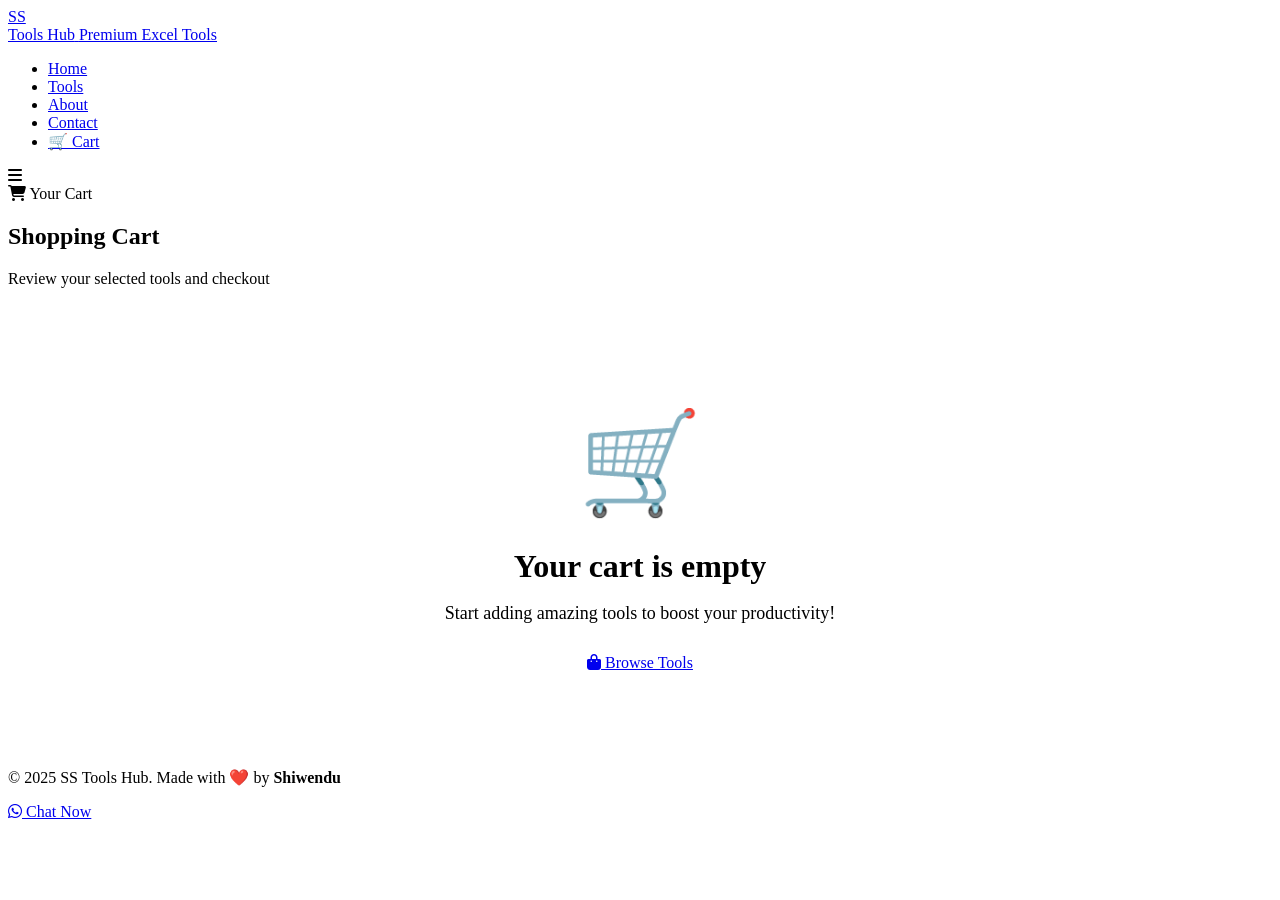
==== cart.html @ 387c3dcb "Add files via upload" ====
<!DOCTYPE html>
<html lang="en">
<head>
    <meta charset="UTF-8">
    <meta name="viewport" content="width=device-width, initial-scale=1.0">
    <title>Shopping Cart - SS Tools Hub</title>
    <link rel="stylesheet" href="style.css">
    <link href="https://fonts.googleapis.com/css2?family=Plus+Jakarta+Sans:wght@400;500;600;700;800&display=swap" rel="stylesheet">
    <link rel="stylesheet" href="https://cdnjs.cloudflare.com/ajax/libs/font-awesome/6.4.0/css/all.min.css">
</head>
<body>

<div class="bg-animation">
    <div class="bg-shape shape-1"></div>
    <div class="bg-shape shape-2"></div>
</div>

<!-- NAVIGATION -->
<nav class="navbar">
    <div class="container nav-container">
        <a href="index.html" class="logo">
            <div class="logo-box"><span>SS</span></div>
            <div class="logo-text">
                <span class="brand">Tools Hub</span>
                <span class="tagline">Premium Excel Tools</span>
            </div>
        </a>
        <ul class="nav-menu" id="navMenu">
            <li><a href="index.html">Home</a></li>
            <li><a href="tools.html">Tools</a></li>
            <li><a href="about.html">About</a></li>
            <li><a href="contact.html">Contact</a></li>
            <li><a href="cart.html" class="active">
                🛒 Cart <span class="nav-cart-badge" id="navCartCount">0</span>
            </a></li>
        </ul>
        <div class="menu-toggle" onclick="toggleMenu()">
            <i class="fas fa-bars"></i>
        </div>
    </div>
</nav>

<!-- PAGE HEADER -->
<section class="page-header">
    <div class="container">
        <div class="page-header-content">
            <div class="hero-badge" style="margin-bottom: 20px;">
                <i class="fas fa-shopping-cart"></i> Your Cart
            </div>
            <h1>Shopping <span class="gradient-text">Cart</span></h1>
            <p>Review your selected tools and checkout</p>
        </div>
    </div>
</section>

<!-- CART CONTENT -->
<section class="section" style="padding-top: 20px;">
    <div class="container">
        
        <!-- EMPTY CART -->
        <div id="emptyCart" class="empty-cart" style="display: none;">
            <div class="empty-cart-icon">🛒</div>
            <h2>Your cart is empty</h2>
            <p>Start adding amazing tools to boost your productivity!</p>
            <a href="tools.html" class="btn btn-primary btn-large">
                <i class="fas fa-shopping-bag"></i> Browse Tools
            </a>
        </div>

        <!-- CART WITH ITEMS -->
        <div id="cartWithItems" class="cart-layout">
            
            <!-- Cart Items -->
            <div class="cart-items-section">
                <div class="cart-section-header">
                    <h2>Cart Items (<span id="itemCount">0</span>)</h2>
                    <button class="btn-clear-cart" onclick="clearCart()">
                        <i class="fas fa-trash"></i> Clear Cart
                    </button>
                </div>
                
                <div id="cartItemsList">
                    <!-- Items will be loaded here -->
                </div>
                
                <a href="tools.html" class="btn-continue-shopping">
                    <i class="fas fa-arrow-left"></i> Continue Shopping
                </a>
            </div>

            <!-- Order Summary -->
            <div class="cart-summary">
                <div class="summary-card">
                    <h3>Order Summary</h3>
                    
                    <div class="summary-row">
                        <span>Subtotal (<span id="summaryCount">0</span> items)</span>
                        <span id="summarySubtotal">₹0</span>
                    </div>
                    
                    <div class="summary-row discount-row">
                        <span>You Save</span>
                        <span id="summaryDiscount" class="discount-amount">-₹0</span>
                    </div>
                    
                    <!-- Coupon Code -->
                    <div class="coupon-section">
                        <input type="text" id="couponCode" placeholder="Enter coupon code">
                        <button onclick="applyCoupon()">Apply</button>
                    </div>
                    <div id="couponMessage"></div>
                    
                    <div class="summary-row">
                        <span>Coupon Discount</span>
                        <span id="couponDiscount">₹0</span>
                    </div>
                    
                    <div class="summary-row total-row">
                        <span>Total Amount</span>
                        <span id="summaryTotal">₹0</span>
                    </div>
                    
                    <button class="btn-checkout" onclick="proceedToCheckout()">
                        <i class="fab fa-whatsapp"></i> Checkout via WhatsApp
                    </button>
                    
                    <div class="payment-methods">
                        <p style="text-align: center; color: #64748b; font-size: 13px; margin-bottom: 12px;">
                            <i class="fas fa-shield-check" style="color: #10b981;"></i> Secure Payment
                        </p>
                        <div class="payment-icons">
                            <span>💳 UPI</span>
                            <span>🏦 Bank</span>
                            <span>💰 PayTM</span>
                            <span>📱 PhonePe</span>
                        </div>
                    </div>
                </div>

                <!-- Trust Badges -->
                <div class="trust-badges">
                    <div class="trust-badge">
                        <i class="fas fa-shield-alt"></i>
                        <span>7-Day Refund</span>
                    </div>
                    <div class="trust-badge">
                        <i class="fas fa-bolt"></i>
                        <span>Instant Delivery</span>
                    </div>
                    <div class="trust-badge">
                        <i class="fas fa-headset"></i>
                        <span>24/7 Support</span>
                    </div>
                </div>
            </div>
        </div>
    </div>
</section>

<footer class="footer">
    <div class="container">
        <div class="footer-bottom">
            <p>© 2025 SS Tools Hub. Made with ❤️ by <strong>Shiwendu</strong></p>
        </div>
    </div>
</footer>

<a href="https://wa.me/919038338852" class="whatsapp-float">
    <i class="fab fa-whatsapp"></i>
    <span class="float-text">Chat Now</span>
</a>

<script src="tools-data.js"></script>
<script src="main.js"></script>
<script>
// Initialize cart page
window.addEventListener('DOMContentLoaded', () => {
    renderCart();
});

function renderCart() {
    const cart = getCart();
    
    if (cart.length === 0) {
        document.getElementById('emptyCart').style.display = 'block';
        document.getElementById('cartWithItems').style.display = 'none';
        return;
    }
    
    document.getElementById('emptyCart').style.display = 'none';
    document.getElementById('cartWithItems').style.display = 'grid';
    
    const itemsList = document.getElementById('cartItemsList');
    let html = '';
    
    cart.forEach(item => {
        const tool = toolsDatabase.find(t => t.id === item.id);
        if (!tool) return;
        
        html += `
            <div class="cart-item">
                <div class="cart-item-image" style="background: ${tool.iconColor};">
                    ${tool.image ? 
                        `<img src="${tool.image}" alt="${tool.name}" onerror="this.style.display='none'">` :
                        `<i class="fas ${tool.icon}"></i>`
                    }
                </div>
                <div class="cart-item-details">
                    <div class="cart-item-category">${tool.categoryName}</div>
                    <h3>${tool.name}</h3>
                    <p>${tool.description}</p>
                    <div class="cart-item-features">
                        ${tool.features.slice(0, 3).map(f => 
                            `<span><i class="fas fa-check"></i> ${f}</span>`
                        ).join('')}
                    </div>
                </div>
                <div class="cart-item-pricing">
                    <div class="cart-item-old-price">₹${tool.oldPrice.toLocaleString('en-IN')}</div>
                    <div class="cart-item-price">₹${tool.newPrice.toLocaleString('en-IN')}</div>
                    <button class="btn-remove" onclick="removeFromCart(${tool.id})">
                        <i class="fas fa-trash"></i> Remove
                    </button>
                </div>
            </div>
        `;
    });
    
    itemsList.innerHTML = html;
    updateSummary();
}

function updateSummary() {
    const cart = getCart();
    let subtotal = 0;
    let originalTotal = 0;
    
    cart.forEach(item => {
        const tool = toolsDatabase.find(t => t.id === item.id);
        if (tool) {
            subtotal += tool.newPrice;
            originalTotal += tool.oldPrice;
        }
    });
    
    const savings = originalTotal - subtotal;
    const couponDiscount = getCouponDiscount(subtotal);
    const total = subtotal - couponDiscount;
    
    document.getElementById('itemCount').textContent = cart.length;
    document.getElementById('summaryCount').textContent = cart.length;
    document.getElementById('summarySubtotal').textContent = '₹' + subtotal.toLocaleString('en-IN');
    document.getElementById('summaryDiscount').textContent = '-₹' + savings.toLocaleString('en-IN');
    document.getElementById('couponDiscount').textContent = '-₹' + couponDiscount.toLocaleString('en-IN');
    document.getElementById('summaryTotal').textContent = '₹' + total.toLocaleString('en-IN');
}

function clearCart() {
    if (confirm('Remove all items from cart?')) {
        localStorage.removeItem('sshub_cart');
        localStorage.removeItem('sshub_coupon');
        renderCart();
        updateCartBadge();
    }
}

// Coupon Codes
const validCoupons = {
    'WELCOME20': { discount: 20, type: 'percent', message: '🎉 20% OFF Applied!' },
    'FLAT500': { discount: 500, type: 'flat', message: '💰 ₹500 OFF Applied!' },
    'FIRST10': { discount: 10, type: 'percent', message: '✨ 10% OFF for first-time buyers!' },
    'COMBO30': { discount: 30, type: 'percent', message: '🎁 30% OFF Combo Discount!' }
};

function applyCoupon() {
    const code = document.getElementById('couponCode').value.toUpperCase().trim();
    const messageDiv = document.getElementById('couponMessage');
    
    if (!code) {
        messageDiv.innerHTML = '<p class="coupon-error">Please enter a coupon code</p>';
        return;
    }
    
    if (validCoupons[code]) {
        localStorage.setItem('sshub_coupon', code);
        messageDiv.innerHTML = `<p class="coupon-success">${validCoupons[code].message}</p>`;
        updateSummary();
    } else {
        messageDiv.innerHTML = '<p class="coupon-error">❌ Invalid coupon code</p>';
        localStorage.removeItem('sshub_coupon');
    }
}

function getCouponDiscount(subtotal) {
    const couponCode = localStorage.getItem('sshub_coupon');
    if (!couponCode || !validCoupons[couponCode]) return 0;
    
    const coupon = validCoupons[couponCode];
    if (coupon.type === 'percent') {
        return Math.round(subtotal * coupon.discount / 100);
    } else {
        return Math.min(coupon.discount, subtotal);
    }
}

function proceedToCheckout() {
    const cart = getCart();
    if (cart.length === 0) {
        alert('Cart is empty!');
        return;
    }
    
    let subtotal = 0;
    let itemsList = '';
    
    cart.forEach((item, index) => {
        const tool = toolsDatabase.find(t => t.id === item.id);
        if (tool) {
            subtotal += tool.newPrice;
            itemsList += `\n${index + 1}. ${tool.name} - ₹${tool.newPrice}`;
        }
    });
    
    const couponDiscount = getCouponDiscount(subtotal);
    const total = subtotal - couponDiscount;
    const couponCode = localStorage.getItem('sshub_coupon');
    
    let message = `🛒 *NEW ORDER - SS Tools Hub*\n\n*Items:*${itemsList}\n\n`;
    message += `*Subtotal:* ₹${subtotal}\n`;
    if (couponDiscount > 0) {
        message += `*Coupon (${couponCode}):* -₹${couponDiscount}\n`;
    }
    message += `*Total:* ₹${total}\n\n`;
    message += `*Please send me payment details to complete the order.*\n\nThank you!`;
    
    const whatsappUrl = `https://wa.me/${contactInfo.phone}?text=${encodeURIComponent(message)}`;
    window.open(whatsappUrl, '_blank');
}

function toggleMenu() {
    document.getElementById('navMenu').classList.toggle('active');
}
</script>

</body>
</html>
---- style.css ----
/* ============================================
   CART BADGE IN NAVIGATION
   ============================================ */
.nav-cart-badge {
    display: inline-flex;
    align-items: center;
    justify-content: center;
    background: linear-gradient(135deg, #ef4444, #dc2626);
    color: white;
    border-radius: 100px;
    padding: 2px 8px;
    font-size: 11px;
    font-weight: 700;
    min-width: 20px;
    margin-left: 4px;
    box-shadow: 0 2px 8px rgba(239,68,68,0.4);
}

/* ============================================
   ADD TO CART BUTTON
   ============================================ */
.tool-actions {
    display: grid;
    grid-template-columns: 1fr 1fr;
    gap: 8px;
}

.btn-add-cart {
    background: white;
    border: 2px solid var(--primary);
    color: var(--primary);
    padding: 12px;
    border-radius: 10px;
    font-weight: 600;
    font-size: 14px;
    cursor: pointer;
    display: flex;
    align-items: center;
    justify-content: center;
    gap: 6px;
    transition: all 0.3s;
    font-family: inherit;
}

.btn-add-cart:hover {
    background: var(--gradient);
    color: white;
    border-color: transparent;
    transform: translateY(-2px);
}

.btn-add-cart.in-cart {
    background: #10b981;
    color: white;
    border-color: #10b981;
}

/* ============================================
   CART PAGE
   ============================================ */
.empty-cart {
    text-align: center;
    padding: 80px 20px;
}

.empty-cart-icon {
    font-size: 100px;
    margin-bottom: 20px;
}

.empty-cart h2 {
    font-size: 32px;
    color: var(--dark);
    margin-bottom: 12px;
}

.empty-cart p {
    color: var(--gray);
    font-size: 18px;
    margin-bottom: 30px;
}

.cart-layout {
    display: grid;
    grid-template-columns: 1.5fr 1fr;
    gap: 32px;
    align-items: start;
}

@media (max-width: 968px) {
    .cart-layout {
        grid-template-columns: 1fr;
    }
}

.cart-items-section {
    background: white;
    border-radius: 24px;
    padding: 32px;
    box-shadow: var(--shadow-md);
}

.cart-section-header {
    display: flex;
    justify-content: space-between;
    align-items: center;
    margin-bottom: 24px;
    padding-bottom: 20px;
    border-bottom: 2px solid #f1f5f9;
}

.cart-section-header h2 {
    font-size: 24px;
    color: var(--dark);
}

.btn-clear-cart {
    background: transparent;
    color: #ef4444;
    border: 2px solid #fee2e2;
    padding: 8px 16px;
    border-radius: 8px;
    cursor: pointer;
    font-weight: 600;
    font-size: 13px;
    display: flex;
    align-items: center;
    gap: 6px;
    transition: all 0.3s;
    font-family: inherit;
}

.btn-clear-cart:hover {
    background: #fee2e2;
    border-color: #ef4444;
}

.cart-item {
    display: grid;
    grid-template-columns: 120px 1fr auto;
    gap: 20px;
    padding: 20px;
    border-radius: 16px;
    margin-bottom: 16px;
    background: #f8fafc;
    transition: all 0.3s;
}

.cart-item:hover {
    background: white;
    box-shadow: var(--shadow-sm);
}

.cart-item-image {
    width: 120px;
    height: 120px;
    border-radius: 12px;
    display: flex;
    align-items: center;
    justify-content: center;
    color: white;
    font-size: 50px;
    overflow: hidden;
}

.cart-item-image img {
    width: 100%;
    height: 100%;
    object-fit: cover;
}

.cart-item-details h3 {
    font-size: 18px;
    color: var(--dark);
    margin-bottom: 6px;
}

.cart-item-category {
    background: rgba(102,126,234,0.1);
    color: var(--primary);
    padding: 4px 10px;
    border-radius: 6px;
    font-size: 11px;
    font-weight: 700;
    display: inline-block;
    margin-bottom: 8px;
}

.cart-item-details p {
    color: var(--gray);
    font-size: 14px;
    margin-bottom: 12px;
}

.cart-item-features {
    display: flex;
    flex-wrap: wrap;
    gap: 6px;
}

.cart-item-features span {
    background: white;
    padding: 4px 10px;
    border-radius: 6px;
    font-size: 11px;
    color: var(--dark);
}

.cart-item-features i {
    color: #10b981;
}

.cart-item-pricing {
    text-align: right;
}

.cart-item-old-price {
    text-decoration: line-through;
    color: var(--gray);
    font-size: 14px;
}

.cart-item-price {
    font-size: 24px;
    font-weight: 800;
    color: var(--primary);
    margin: 4px 0 12px;
}

.btn-remove {
    background: white;
    border: 2px solid #fee2e2;
    color: #ef4444;
    padding: 8px 14px;
    border-radius: 8px;
    cursor: pointer;
    font-weight: 600;
    font-size: 12px;
    display: flex;
    align-items: center;
    gap: 6px;
    transition: all 0.3s;
    font-family: inherit;
}

.btn-remove:hover {
    background: #fee2e2;
}

.btn-continue-shopping {
    display: inline-flex;
    align-items: center;
    gap: 8px;
    color: var(--primary);
    text-decoration: none;
    font-weight: 600;
    margin-top: 20px;
    transition: all 0.3s;
}

.btn-continue-shopping:hover {
    transform: translateX(-4px);
}

/* CART SUMMARY */
.cart-summary {
    position: sticky;
    top: 100px;
}

.summary-card {
    background: white;
    border-radius: 24px;
    padding: 32px;
    box-shadow: var(--shadow-md);
}

.summary-card h3 {
    font-size: 22px;
    margin-bottom: 24px;
    color: var(--dark);
}

.summary-row {
    display: flex;
    justify-content: space-between;
    padding: 12px 0;
    color: var(--gray);
    font-size: 15px;
}

.summary-row span:last-child {
    color: var(--dark);
    font-weight: 600;
}

.discount-amount {
    color: #10b981 !important;
}

.total-row {
    border-top: 2px solid #e2e8f0;
    margin-top: 12px;
    padding-top: 20px;
    font-size: 20px;
    font-weight: 800;
}

.total-row span:last-child {
    color: var(--primary) !important;
    font-size: 28px;
}

/* COUPON */
.coupon-section {
    display: flex;
    gap: 8px;
    margin: 20px 0 8px;
}

.coupon-section input {
    flex: 1;
    padding: 12px;
    border: 2px solid #e2e8f0;
    border-radius: 10px;
    font-size: 14px;
    font-family: inherit;
}

.coupon-section button {
    padding: 12px 20px;
    background: var(--gradient);
    color: white;
    border: none;
    border-radius: 10px;
    font-weight: 700;
    cursor: pointer;
    transition: all 0.3s;
    font-family: inherit;
}

.coupon-section button:hover {
    transform: translateY(-2px);
    box-shadow: var(--shadow-md);
}

.coupon-success {
    color: #10b981;
    font-size: 13px;
    font-weight: 600;
    text-align: center;
    margin-top: 8px;
}

.coupon-error {
    color: #ef4444;
    font-size: 13px;
    font-weight: 600;
    text-align: center;
    margin-top: 8px;
}

.btn-checkout {
    width: 100%;
    background: #25D366;
    color: white;
    padding: 18px;
    border: none;
    border-radius: 12px;
    font-weight: 700;
    font-size: 16px;
    cursor: pointer;
    display: flex;
    align-items: center;
    justify-content: center;
    gap: 10px;
    margin-top: 24px;
    transition: all 0.3s;
    font-family: inherit;
    box-shadow: 0 8px 24px rgba(37,211,102,0.4);
}

.btn-checkout:hover {
    background: #20b358;
    transform: translateY(-3px);
    box-shadow: 0 12px 32px rgba(37,211,102,0.6);
}

.payment-methods {
    margin-top: 24px;
    padding-top: 20px;
    border-top: 1px solid #e2e8f0;
}

.payment-icons {
    display: flex;
    gap: 12px;
    justify-content: center;
    flex-wrap: wrap;
}

.payment-icons span {
    background: #f1f5f9;
    padding: 6px 12px;
    border-radius: 8px;
    font-size: 12px;
    font-weight: 600;
    color: var(--dark);
}

.trust-badges {
    display: grid;
    grid-template-columns: repeat(3, 1fr);
    gap: 12px;
    margin-top: 20px;
}

.trust-badge {
    background: white;
    padding: 16px;
    border-radius: 12px;
    text-align: center;
    box-shadow: var(--shadow-sm);
}

.trust-badge i {
    display: block;
    font-size: 24px;
    color: var(--primary);
    margin-bottom: 6px;
}

.trust-badge span {
    font-size: 11px;
    font-weight: 600;
    color: var(--gray);
}

/* ============================================
   REVIEWS SECTION
   ============================================ */
.reviews-section {
    background: white;
    padding: 40px;
    border-radius: 24px;
    margin-top: 40px;
    box-shadow: var(--shadow-md);
}

.reviews-section > h2 {
    font-size: 28px;
    margin-bottom: 30px;
    color: var(--dark);
}

.reviews-empty {
    text-align: center;
    padding: 40px 20px;
}

.reviews-empty i {
    font-size: 60px;
    color: #cbd5e1;
    margin-bottom: 20px;
}

.reviews-empty h3 {
    font-size: 24px;
    color: var(--dark);
    margin-bottom: 8px;
}

.reviews-empty p {
    color: var(--gray);
    margin-bottom: 24px;
}

.reviews-summary {
    display: grid;
    grid-template-columns: 200px 1fr;
    gap: 40px;
    padding: 30px;
    background: linear-gradient(135deg, #f8fafc, white);
    border-radius: 20px;
    margin-bottom: 24px;
}

.rating-overview {
    text-align: center;
}

.big-rating {
    font-size: 64px;
    font-weight: 800;
    background: var(--gradient);
    -webkit-background-clip: text;
    -webkit-text-fill-color: transparent;
    line-height: 1;
}

.rating-stars {
    margin: 8px 0;
}

.rating-count {
    color: var(--gray);
    font-size: 14px;
}

.stars {
    color: #fbbf24;
}

.stars-large i {
    font-size: 20px;
}

.rating-breakdown {
    display: flex;
    flex-direction: column;
    gap: 8px;
    justify-content: center;
}

.rating-row {
    display: grid;
    grid-template-columns: 40px 1fr 30px;
    gap: 12px;
    align-items: center;
}

.rating-row span {
    color: var(--gray);
    font-size: 14px;
    font-weight: 600;
}

.rating-bar {
    height: 8px;
    background: #e2e8f0;
    border-radius: 4px;
    overflow: hidden;
}

.rating-fill {
    height: 100%;
    background: linear-gradient(90deg, #fbbf24, #f59e0b);
    transition: width 0.6s ease;
}

.btn-write-review {
    background: var(--gradient);
    color: white;
    padding: 14px 28px;
    border: none;
    border-radius: 12px;
    font-weight: 700;
    cursor: pointer;
    display: inline-flex;
    align-items: center;
    gap: 8px;
    margin-bottom: 24px;
    transition: all 0.3s;
    font-family: inherit;
    font-size: 14px;
}

.btn-write-review:hover {
    transform: translateY(-2px);
    box-shadow: var(--shadow-md);
}

.reviews-list {
    display: flex;
    flex-direction: column;
    gap: 16px;
}

.review-card {
    background: #f8fafc;
    padding: 24px;
    border-radius: 16px;
    transition: all 0.3s;
}

.review-card:hover {
    background: white;
    box-shadow: var(--shadow-sm);
}

.review-header {
    display: flex;
    justify-content: space-between;
    align-items: start;
    margin-bottom: 12px;
}

.reviewer-info {
    display: flex;
    gap: 12px;
}

.reviewer-avatar {
    width: 44px;
    height: 44px;
    border-radius: 50%;
    background: var(--gradient);
    color: white;
    display: flex;
    align-items: center;
    justify-content: center;
    font-weight: 700;
    font-size: 18px;
}

.reviewer-info h4 {
    font-size: 15px;
    color: var(--dark);
    margin-bottom: 2px;
}

.reviewer-info p {
    color: var(--gray);
    font-size: 13px;
}

.review-title {
    font-size: 16px;
    color: var(--dark);
    margin-bottom: 8px;
    font-weight: 700;
}

.review-comment {
    color: var(--gray);
    line-height: 1.6;
    font-size: 14px;
}

/* REVIEW FORM MODAL */
.review-form-modal {
    position: fixed;
    top: 0;
    left: 0;
    width: 100%;
    height: 100%;
    z-index: 10000;
    display: flex;
    align-items: center;
    justify-content: center;
}

.review-form-overlay {
    position: absolute;
    top: 0;
    left: 0;
    width: 100%;
    height: 100%;
    background: rgba(0,0,0,0.8);
    backdrop-filter: blur(5px);
}

.review-form-content {
    position: relative;
    background: white;
    border-radius: 24px;
    padding: 40px;
    max-width: 600px;
    width: 90%;
    max-height: 90vh;
    overflow-y: auto;
    box-shadow: 0 30px 80px rgba(0,0,0,0.5);
}

.review-form-content h2 {
    font-size: 28px;
    margin-bottom: 8px;
    color: var(--dark);
}

.review-form-content > p {
    color: var(--gray);
    margin-bottom: 24px;
}

.star-rating-input {
    display: flex;
    gap: 8px;
    font-size: 32px;
    cursor: pointer;
}

.star-rating-input i {
    color: #cbd5e1;
    transition: all 0.2s;
    cursor: pointer;
}

.star-rating-input i:hover {
    transform: scale(1.2);
}

/* ============================================
   NOTIFICATIONS
   ============================================ */
.notification {
    position: fixed;
    top: 20px;
    right: 20px;
    background: white;
    padding: 16px 24px;
    border-radius: 12px;
    box-shadow: 0 10px 40px rgba(0,0,0,0.15);
    display: flex;
    align-items: center;
    gap: 12px;
    z-index: 10001;
    transform: translateX(400px);
    transition: transform 0.3s ease;
    border-left: 4px solid var(--primary);
}

.notification.show {
    transform: translateX(0);
}

.notification-success {
    border-left-color: #10b981;
}

.notification-success i {
    color: #10b981;
    font-size: 20px;
}

.notification-info {
    border-left-color: var(--primary);
}

.notification-info i {
    color: var(--primary);
    font-size: 20px;
}

.notification-error {
    border-left-color: #ef4444;
}

.notification-error i {
    color: #ef4444;
    font-size: 20px;
}

/* ============================================
   PREMIUM TOOL CARD ENHANCEMENTS
   ============================================ */
.tool-rating-display {
    display: flex;
    align-items: center;
    gap: 8px;
    margin-top: 8px;
}

.tool-rating-display .stars i {
    font-size: 14px;
}

.tool-rating-display .rating-text {
    color: var(--gray);
    font-size: 13px;
    font-weight: 600;
}

/* RESPONSIVE */
@media (max-width: 768px) {
    .cart-item {
        grid-template-columns: 80px 1fr;
        gap: 12px;
    }
    
    .cart-item-image {
        width: 80px;
        height: 80px;
        font-size: 32px;
    }
    
    .cart-item-pricing {
        grid-column: 1 / -1;
        display: flex;
        justify-content: space-between;
        align-items: center;
        text-align: left;
    }
    
    .reviews-summary {
        grid-template-columns: 1fr;
        text-align: center;
    }
    
    .review-form-content {
        padding: 24px;
    }
    
    .trust-badges {
        grid-template-columns: 1fr;
    }
}
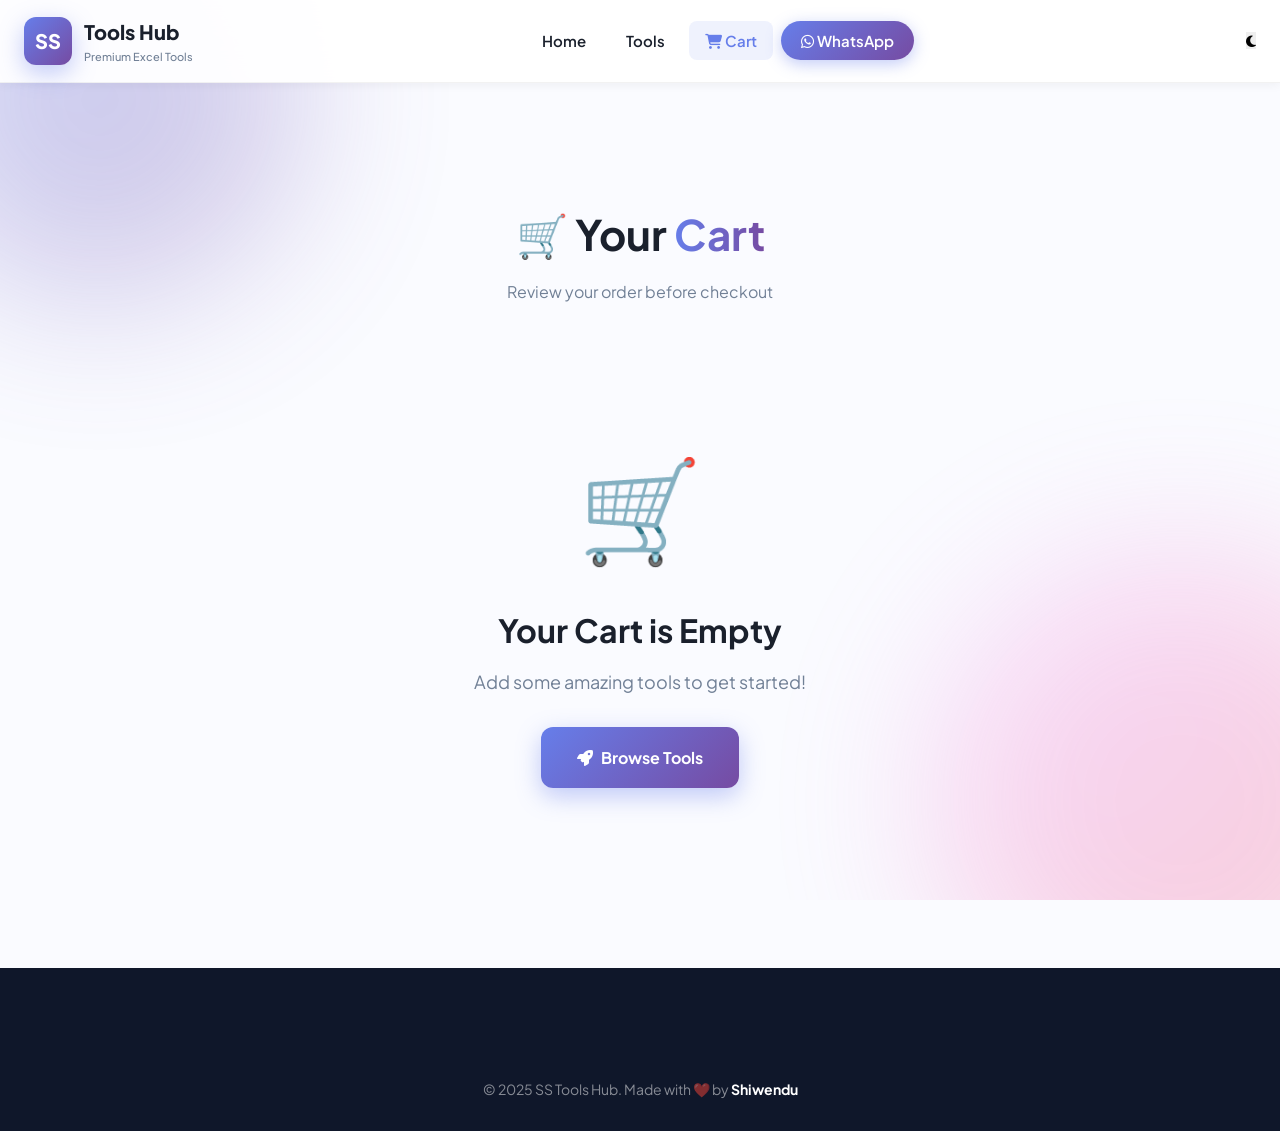
==== commit 4d1bb57d: "Update cart.html" ====
--- a/cart.html
+++ b/cart.html
@@ -15,7 +15,6 @@
     <div class="bg-shape shape-2"></div>
 </div>
 
-<!-- NAVIGATION -->
 <nav class="navbar">
     <div class="container nav-container">
         <a href="index.html" class="logo">
@@ -28,319 +27,190 @@
         <ul class="nav-menu" id="navMenu">
             <li><a href="index.html">Home</a></li>
             <li><a href="tools.html">Tools</a></li>
-            <li><a href="about.html">About</a></li>
-            <li><a href="contact.html">Contact</a></li>
-            <li><a href="cart.html" class="active">
-                🛒 Cart <span class="nav-cart-badge" id="navCartCount">0</span>
+            <li><a href="cart.html" class="active nav-cart-link">
+                <i class="fas fa-shopping-cart"></i> Cart 
+                <span class="nav-cart-badge">0</span>
+            </a></li>
+            <li><a href="https://wa.me/919038338852" class="btn-nav">
+                <i class="fab fa-whatsapp"></i> WhatsApp
             </a></li>
         </ul>
-        <div class="menu-toggle" onclick="toggleMenu()">
-            <i class="fas fa-bars"></i>
-        </div>
+        <button class="dark-mode-toggle" onclick="toggleDarkMode()">
+            <i class="fas fa-moon"></i>
+        </button>
+        <div class="menu-toggle" onclick="toggleMenu()"><i class="fas fa-bars"></i></div>
     </div>
 </nav>
 
-<!-- PAGE HEADER -->
-<section class="page-header">
+<section class="section" style="padding-top: 120px;">
     <div class="container">
-        <div class="page-header-content">
-            <div class="hero-badge" style="margin-bottom: 20px;">
-                <i class="fas fa-shopping-cart"></i> Your Cart
-            </div>
-            <h1>Shopping <span class="gradient-text">Cart</span></h1>
-            <p>Review your selected tools and checkout</p>
-        </div>
+        <h1 style="text-align: center; font-size: 42px; margin-bottom: 12px;">
+            🛒 Your <span class="gradient-text">Cart</span>
+        </h1>
+        <p style="text-align: center; color: #718096; margin-bottom: 40px;">Review your order before checkout</p>
+        
+        <div id="cartContainer"></div>
     </div>
 </section>
 
-<!-- CART CONTENT -->
-<section class="section" style="padding-top: 20px;">
-    <div class="container">
-        
-        <!-- EMPTY CART -->
-        <div id="emptyCart" class="empty-cart" style="display: none;">
-            <div class="empty-cart-icon">🛒</div>
-            <h2>Your cart is empty</h2>
-            <p>Start adding amazing tools to boost your productivity!</p>
-            <a href="tools.html" class="btn btn-primary btn-large">
-                <i class="fas fa-shopping-bag"></i> Browse Tools
-            </a>
-        </div>
-
-        <!-- CART WITH ITEMS -->
-        <div id="cartWithItems" class="cart-layout">
-            
-            <!-- Cart Items -->
-            <div class="cart-items-section">
-                <div class="cart-section-header">
-                    <h2>Cart Items (<span id="itemCount">0</span>)</h2>
-                    <button class="btn-clear-cart" onclick="clearCart()">
-                        <i class="fas fa-trash"></i> Clear Cart
-                    </button>
-                </div>
-                
-                <div id="cartItemsList">
-                    <!-- Items will be loaded here -->
-                </div>
-                
-                <a href="tools.html" class="btn-continue-shopping">
-                    <i class="fas fa-arrow-left"></i> Continue Shopping
-                </a>
-            </div>
-
-            <!-- Order Summary -->
-            <div class="cart-summary">
-                <div class="summary-card">
-                    <h3>Order Summary</h3>
-                    
-                    <div class="summary-row">
-                        <span>Subtotal (<span id="summaryCount">0</span> items)</span>
-                        <span id="summarySubtotal">₹0</span>
-                    </div>
-                    
-                    <div class="summary-row discount-row">
-                        <span>You Save</span>
-                        <span id="summaryDiscount" class="discount-amount">-₹0</span>
-                    </div>
-                    
-                    <!-- Coupon Code -->
-                    <div class="coupon-section">
-                        <input type="text" id="couponCode" placeholder="Enter coupon code">
-                        <button onclick="applyCoupon()">Apply</button>
-                    </div>
-                    <div id="couponMessage"></div>
-                    
-                    <div class="summary-row">
-                        <span>Coupon Discount</span>
-                        <span id="couponDiscount">₹0</span>
-                    </div>
-                    
-                    <div class="summary-row total-row">
-                        <span>Total Amount</span>
-                        <span id="summaryTotal">₹0</span>
-                    </div>
-                    
-                    <button class="btn-checkout" onclick="proceedToCheckout()">
-                        <i class="fab fa-whatsapp"></i> Checkout via WhatsApp
-                    </button>
-                    
-                    <div class="payment-methods">
-                        <p style="text-align: center; color: #64748b; font-size: 13px; margin-bottom: 12px;">
-                            <i class="fas fa-shield-check" style="color: #10b981;"></i> Secure Payment
-                        </p>
-                        <div class="payment-icons">
-                            <span>💳 UPI</span>
-                            <span>🏦 Bank</span>
-                            <span>💰 PayTM</span>
-                            <span>📱 PhonePe</span>
-                        </div>
-                    </div>
-                </div>
-
-                <!-- Trust Badges -->
-                <div class="trust-badges">
-                    <div class="trust-badge">
-                        <i class="fas fa-shield-alt"></i>
-                        <span>7-Day Refund</span>
-                    </div>
-                    <div class="trust-badge">
-                        <i class="fas fa-bolt"></i>
-                        <span>Instant Delivery</span>
-                    </div>
-                    <div class="trust-badge">
-                        <i class="fas fa-headset"></i>
-                        <span>24/7 Support</span>
-                    </div>
-                </div>
-            </div>
-        </div>
-    </div>
-</section>
-
 <footer class="footer">
     <div class="container">
-        <div class="footer-bottom">
+        <div class="footer-bottom" style="border-top: none;">
             <p>© 2025 SS Tools Hub. Made with ❤️ by <strong>Shiwendu</strong></p>
         </div>
     </div>
 </footer>
 
-<a href="https://wa.me/919038338852" class="whatsapp-float">
-    <i class="fab fa-whatsapp"></i>
-    <span class="float-text">Chat Now</span>
-</a>
-
 <script src="tools-data.js"></script>
-<script src="main.js"></script>
 <script>
-// Initialize cart page
-window.addEventListener('DOMContentLoaded', () => {
-    renderCart();
-});
-
-function renderCart() {
-    const cart = getCart();
-    
-    if (cart.length === 0) {
-        document.getElementById('emptyCart').style.display = 'block';
-        document.getElementById('cartWithItems').style.display = 'none';
-        return;
-    }
-    
-    document.getElementById('emptyCart').style.display = 'none';
-    document.getElementById('cartWithItems').style.display = 'grid';
-    
-    const itemsList = document.getElementById('cartItemsList');
-    let html = '';
-    
-    cart.forEach(item => {
-        const tool = toolsDatabase.find(t => t.id === item.id);
-        if (!tool) return;
-        
-        html += `
-            <div class="cart-item">
-                <div class="cart-item-image" style="background: ${tool.iconColor};">
-                    ${tool.image ? 
-                        `<img src="${tool.image}" alt="${tool.name}" onerror="this.style.display='none'">` :
-                        `<i class="fas ${tool.icon}"></i>`
-                    }
-                </div>
-                <div class="cart-item-details">
-                    <div class="cart-item-category">${tool.categoryName}</div>
-                    <h3>${tool.name}</h3>
-                    <p>${tool.description}</p>
-                    <div class="cart-item-features">
-                        ${tool.features.slice(0, 3).map(f => 
-                            `<span><i class="fas fa-check"></i> ${f}</span>`
-                        ).join('')}
-                    </div>
-                </div>
-                <div class="cart-item-pricing">
-                    <div class="cart-item-old-price">₹${tool.oldPrice.toLocaleString('en-IN')}</div>
-                    <div class="cart-item-price">₹${tool.newPrice.toLocaleString('en-IN')}</div>
-                    <button class="btn-remove" onclick="removeFromCart(${tool.id})">
-                        <i class="fas fa-trash"></i> Remove
-                    </button>
-                </div>
-            </div>
-        `;
-    });
-    
-    itemsList.innerHTML = html;
-    updateSummary();
-}
-
-function updateSummary() {
-    const cart = getCart();
-    let subtotal = 0;
-    let originalTotal = 0;
-    
-    cart.forEach(item => {
-        const tool = toolsDatabase.find(t => t.id === item.id);
-        if (tool) {
-            subtotal += tool.newPrice;
-            originalTotal += tool.oldPrice;
-        }
-    });
-    
-    const savings = originalTotal - subtotal;
-    const couponDiscount = getCouponDiscount(subtotal);
-    const total = subtotal - couponDiscount;
-    
-    document.getElementById('itemCount').textContent = cart.length;
-    document.getElementById('summaryCount').textContent = cart.length;
-    document.getElementById('summarySubtotal').textContent = '₹' + subtotal.toLocaleString('en-IN');
-    document.getElementById('summaryDiscount').textContent = '-₹' + savings.toLocaleString('en-IN');
-    document.getElementById('couponDiscount').textContent = '-₹' + couponDiscount.toLocaleString('en-IN');
-    document.getElementById('summaryTotal').textContent = '₹' + total.toLocaleString('en-IN');
-}
-
-function clearCart() {
-    if (confirm('Remove all items from cart?')) {
-        localStorage.removeItem('sshub_cart');
-        localStorage.removeItem('sshub_coupon');
-        renderCart();
-        updateCartBadge();
-    }
-}
-
-// Coupon Codes
-const validCoupons = {
-    'WELCOME20': { discount: 20, type: 'percent', message: '🎉 20% OFF Applied!' },
-    'FLAT500': { discount: 500, type: 'flat', message: '💰 ₹500 OFF Applied!' },
-    'FIRST10': { discount: 10, type: 'percent', message: '✨ 10% OFF for first-time buyers!' },
-    'COMBO30': { discount: 30, type: 'percent', message: '🎁 30% OFF Combo Discount!' }
-};
-
-function applyCoupon() {
-    const code = document.getElementById('couponCode').value.toUpperCase().trim();
-    const messageDiv = document.getElementById('couponMessage');
-    
-    if (!code) {
-        messageDiv.innerHTML = '<p class="coupon-error">Please enter a coupon code</p>';
-        return;
-    }
-    
-    if (validCoupons[code]) {
-        localStorage.setItem('sshub_coupon', code);
-        messageDiv.innerHTML = `<p class="coupon-success">${validCoupons[code].message}</p>`;
-        updateSummary();
-    } else {
-        messageDiv.innerHTML = '<p class="coupon-error">❌ Invalid coupon code</p>';
-        localStorage.removeItem('sshub_coupon');
-    }
-}
-
-function getCouponDiscount(subtotal) {
-    const couponCode = localStorage.getItem('sshub_coupon');
-    if (!couponCode || !validCoupons[couponCode]) return 0;
-    
-    const coupon = validCoupons[couponCode];
-    if (coupon.type === 'percent') {
-        return Math.round(subtotal * coupon.discount / 100);
-    } else {
-        return Math.min(coupon.discount, subtotal);
-    }
-}
-
-function proceedToCheckout() {
-    const cart = getCart();
-    if (cart.length === 0) {
-        alert('Cart is empty!');
-        return;
-    }
-    
-    let subtotal = 0;
-    let itemsList = '';
-    
-    cart.forEach((item, index) => {
-        const tool = toolsDatabase.find(t => t.id === item.id);
-        if (tool) {
-            subtotal += tool.newPrice;
-            itemsList += `\n${index + 1}. ${tool.name} - ₹${tool.newPrice}`;
-        }
-    });
-    
-    const couponDiscount = getCouponDiscount(subtotal);
-    const total = subtotal - couponDiscount;
-    const couponCode = localStorage.getItem('sshub_coupon');
-    
-    let message = `🛒 *NEW ORDER - SS Tools Hub*\n\n*Items:*${itemsList}\n\n`;
-    message += `*Subtotal:* ₹${subtotal}\n`;
-    if (couponDiscount > 0) {
-        message += `*Coupon (${couponCode}):* -₹${couponDiscount}\n`;
-    }
-    message += `*Total:* ₹${total}\n\n`;
-    message += `*Please send me payment details to complete the order.*\n\nThank you!`;
-    
-    const whatsappUrl = `https://wa.me/${contactInfo.phone}?text=${encodeURIComponent(message)}`;
-    window.open(whatsappUrl, '_blank');
-}
-
 function toggleMenu() {
     document.getElementById('navMenu').classList.toggle('active');
 }
+
+function renderCart() {
+    const cart = getCart();
+    const container = document.getElementById('cartContainer');
+    
+    if (cart.length === 0) {
+        container.innerHTML = `
+            <div class="empty-cart">
+                <div class="empty-cart-icon">🛒</div>
+                <h2>Your Cart is Empty</h2>
+                <p>Add some amazing tools to get started!</p>
+                <a href="tools.html" class="btn btn-primary btn-large">
+                    <i class="fas fa-rocket"></i> Browse Tools
+                </a>
+            </div>
+        `;
+        return;
+    }
+    
+    const subtotal = cart.reduce((sum, item) => sum + item.price, 0);
+    const oldTotal = cart.reduce((sum, item) => sum + item.oldPrice, 0);
+    const savings = oldTotal - subtotal;
+    
+    let discount = 0;
+    if (appliedCoupon) {
+        if (appliedCoupon.type === 'percent') {
+            discount = Math.round(subtotal * appliedCoupon.discount / 100);
+        } else {
+            discount = appliedCoupon.discount;
+        }
+    }
+    
+    const total = subtotal - discount;
+    
+    const itemsHTML = cart.map(item => `
+        <div class="cart-item">
+            <div class="cart-item-image" style="background: ${item.gradient};">
+                <i class="${item.icon}"></i>
+            </div>
+            <div class="cart-item-details">
+                <h3>${item.name}</h3>
+                <div class="cart-item-category">${item.category}</div>
+                <div class="cart-item-pricing-row">
+                    <span class="price-old">₹${item.oldPrice.toLocaleString('en-IN')}</span>
+                    <span class="price-new">₹${item.price.toLocaleString('en-IN')}</span>
+                </div>
+            </div>
+            <button onclick="removeFromCart(${item.id})" class="btn-remove">
+                <i class="fas fa-trash"></i> Remove
+            </button>
+        </div>
+    `).join('');
+    
+    container.innerHTML = `
+        <div class="cart-layout">
+            <div class="cart-items-section">
+                <div class="cart-section-header">
+                    <h2>Cart Items (${cart.length})</h2>
+                    <button onclick="clearCart()" class="btn-clear-cart">
+                        <i class="fas fa-trash"></i> Clear All
+                    </button>
+                </div>
+                ${itemsHTML}
+                <a href="tools.html" class="btn-continue-shopping">
+                    <i class="fas fa-arrow-left"></i> Continue Shopping
+                </a>
+            </div>
+            
+            <div class="cart-summary">
+                <div class="summary-card">
+                    <h3>Order Summary</h3>
+                    <div class="summary-row">
+                        <span>Original Price:</span>
+                        <span>₹${oldTotal.toLocaleString('en-IN')}</span>
+                    </div>
+                    <div class="summary-row">
+                        <span>Discount:</span>
+                        <span class="discount-amount">-₹${savings.toLocaleString('en-IN')}</span>
+                    </div>
+                    <div class="summary-row">
+                        <span>Subtotal:</span>
+                        <span>₹${subtotal.toLocaleString('en-IN')}</span>
+                    </div>
+                    
+                    <div class="coupon-section">
+                        <input type="text" id="couponInput" placeholder="Enter coupon code">
+                        <button onclick="applyCoupon()">Apply</button>
+                    </div>
+                    <div id="couponMessage"></div>
+                    
+                    ${appliedCoupon ? `
+                        <div class="summary-row">
+                            <span>Coupon (${appliedCoupon.code}):</span>
+                            <span class="discount-amount">-₹${discount.toLocaleString('en-IN')}</span>
+                        </div>
+                    ` : ''}
+                    
+                    <div class="summary-row total-row">
+                        <span>Total:</span>
+                        <span>₹${total.toLocaleString('en-IN')}</span>
+                    </div>
+                    
+                    <button onclick="checkoutWhatsApp()" class="btn-checkout">
+                        <i class="fab fa-whatsapp"></i> Checkout via WhatsApp
+                    </button>
+                    
+                    <div class="trust-badges">
+                        <div class="trust-badge">
+                            <i class="fas fa-shield-alt"></i>
+                            <span>Secure</span>
+                        </div>
+                        <div class="trust-badge">
+                            <i class="fas fa-undo"></i>
+                            <span>30-Day Refund</span>
+                        </div>
+                        <div class="trust-badge">
+                            <i class="fas fa-bolt"></i>
+                            <span>Instant</span>
+                        </div>
+                    </div>
+                </div>
+                
+                <div style="background: white; padding: 20px; border-radius: 16px; margin-top: 20px; box-shadow: 0 8px 24px rgba(0,0,0,0.08);">
+                    <h4 style="margin-bottom: 12px;">🎁 Available Coupons:</h4>
+                    <div style="font-size: 13px; color: #718096; line-height: 1.8;">
+                        <strong>FLASH50</strong> - 50% Flash Sale<br>
+                        <strong>WELCOME10</strong> - 10% off first order<br>
+                        <strong>BULK20</strong> - 20% off on 2+ tools<br>
+                        <strong>BUNDLE30</strong> - 30% off on 3+ tools<br>
+                        <strong>MEGA50</strong> - ₹5000 off above ₹15000
+                    </div>
+                </div>
+            </div>
+        </div>
+    `;
+}
+
+document.addEventListener('DOMContentLoaded', renderCart);
+
+window.addEventListener('scroll', () => {
+    const navbar = document.querySelector('.navbar');
+    if (window.scrollY > 50) navbar.classList.add('scrolled');
+    else navbar.classList.remove('scrolled');
+});
 </script>
 
 </body>
-</html>+</html>
--- a/style.css
+++ b/style.css
@@ -1,3 +1,1097 @@
+/* ============================================
+   SS TOOLS HUB - COMPLETE STYLESHEET
+   ============================================ */
+
+* {
+    margin: 0;
+    padding: 0;
+    box-sizing: border-box;
+}
+
+:root {
+    --primary: #667eea;
+    --primary-dark: #5a67d8;
+    --secondary: #764ba2;
+    --gradient: linear-gradient(135deg, #667eea 0%, #764ba2 100%);
+    --dark: #1a202c;
+    --gray: #718096;
+    --light: #f7fafc;
+    --shadow-sm: 0 2px 8px rgba(0,0,0,0.08);
+    --shadow-md: 0 8px 24px rgba(0,0,0,0.12);
+    --shadow-lg: 0 20px 60px rgba(0,0,0,0.15);
+}
+
+html {
+    scroll-behavior: smooth;
+}
+
+body {
+    font-family: 'Plus Jakarta Sans', -apple-system, BlinkMacSystemFont, sans-serif;
+    color: var(--dark);
+    background: #fafbff;
+    line-height: 1.6;
+    overflow-x: hidden;
+    padding-top: 80px;
+}
+
+.container {
+    max-width: 1280px;
+    margin: 0 auto;
+    padding: 0 24px;
+}
+
+a { text-decoration: none; color: inherit; }
+ul { list-style: none; }
+img { max-width: 100%; display: block; }
+button { cursor: pointer; font-family: inherit; border: none; }
+
+/* ============================================
+   ANIMATED BACKGROUND
+   ============================================ */
+.bg-animation {
+    position: fixed;
+    top: 0; left: 0;
+    width: 100%; height: 100%;
+    overflow: hidden;
+    z-index: -1;
+}
+
+.bg-shape {
+    position: absolute;
+    border-radius: 50%;
+    filter: blur(80px);
+    opacity: 0.3;
+    animation: float 15s infinite ease-in-out;
+}
+
+.shape-1 { width: 400px; height: 400px; background: linear-gradient(135deg, #667eea, #764ba2); top: -100px; left: -100px; }
+.shape-2 { width: 500px; height: 500px; background: linear-gradient(135deg, #f093fb, #f5576c); bottom: -150px; right: -150px; animation-delay: -5s; }
+.shape-3 { width: 300px; height: 300px; background: linear-gradient(135deg, #4facfe, #00f2fe); top: 50%; left: 50%; animation-delay: -10s; }
+
+@keyframes float {
+    0%, 100% { transform: translate(0, 0) scale(1); }
+    33% { transform: translate(30px, -30px) scale(1.1); }
+    66% { transform: translate(-20px, 20px) scale(0.9); }
+}
+
+/* ============================================
+   NAVIGATION
+   ============================================ */
+.navbar {
+    position: fixed;
+    top: 0; left: 0; right: 0;
+    background: rgba(255,255,255,0.95);
+    backdrop-filter: blur(20px);
+    z-index: 1000;
+    padding: 16px 0;
+    transition: all 0.3s;
+    border-bottom: 1px solid rgba(0,0,0,0.05);
+    box-shadow: 0 2px 10px rgba(0,0,0,0.05);
+}
+
+.navbar.scrolled {
+    padding: 12px 0;
+    box-shadow: var(--shadow-md);
+}
+
+.nav-container {
+    display: flex;
+    justify-content: space-between;
+    align-items: center;
+}
+
+.logo {
+    display: flex;
+    align-items: center;
+    gap: 12px;
+}
+
+.logo-box {
+    width: 48px;
+    height: 48px;
+    background: var(--gradient);
+    border-radius: 12px;
+    display: flex;
+    align-items: center;
+    justify-content: center;
+    color: white;
+    font-weight: 800;
+    font-size: 20px;
+    box-shadow: 0 8px 24px rgba(102,126,234,0.4);
+}
+
+.logo-text { display: flex; flex-direction: column; }
+.brand { font-size: 20px; font-weight: 800; color: var(--dark); }
+.tagline { font-size: 11px; color: var(--gray); font-weight: 500; }
+
+.nav-menu {
+    display: flex;
+    align-items: center;
+    gap: 8px;
+}
+
+.nav-menu a {
+    padding: 10px 16px;
+    color: var(--dark);
+    font-weight: 600;
+    font-size: 15px;
+    border-radius: 8px;
+    transition: all 0.3s;
+}
+
+.nav-menu a:hover, .nav-menu a.active {
+    color: var(--primary);
+    background: rgba(102,126,234,0.1);
+}
+
+.btn-nav {
+    background: var(--gradient);
+    color: white !important;
+    padding: 10px 20px !important;
+    border-radius: 100px !important;
+    box-shadow: 0 4px 16px rgba(102,126,234,0.4);
+}
+
+.btn-nav:hover {
+    background: var(--gradient) !important;
+    color: white !important;
+    transform: translateY(-2px);
+    box-shadow: 0 8px 24px rgba(102,126,234,0.5);
+}
+
+.menu-toggle {
+    display: none;
+    font-size: 24px;
+    cursor: pointer;
+    color: var(--dark);
+}
+
+/* ============================================
+   BUTTONS
+   ============================================ */
+.btn {
+    display: inline-flex;
+    align-items: center;
+    gap: 8px;
+    padding: 14px 28px;
+    border-radius: 12px;
+    font-weight: 700;
+    font-size: 15px;
+    cursor: pointer;
+    transition: all 0.3s;
+    border: none;
+    font-family: inherit;
+    text-decoration: none;
+}
+
+.btn-large { padding: 18px 36px; font-size: 16px; }
+
+.btn-primary {
+    background: var(--gradient);
+    color: white;
+    box-shadow: 0 8px 24px rgba(102,126,234,0.4);
+}
+
+.btn-primary:hover {
+    transform: translateY(-3px);
+    box-shadow: 0 12px 32px rgba(102,126,234,0.5);
+    color: white;
+}
+
+.btn-glass {
+    background: rgba(255,255,255,0.9);
+    color: var(--dark);
+    backdrop-filter: blur(10px);
+    box-shadow: var(--shadow-sm);
+    border: 1px solid rgba(0,0,0,0.05);
+}
+
+.btn-glass:hover {
+    background: white;
+    transform: translateY(-3px);
+    box-shadow: var(--shadow-md);
+}
+
+.btn-outline {
+    background: transparent;
+    color: var(--primary);
+    border: 2px solid var(--primary);
+}
+
+.btn-outline:hover {
+    background: var(--primary);
+    color: white;
+}
+
+.btn-outline-white {
+    background: transparent;
+    color: white;
+    border: 2px solid rgba(255,255,255,0.3);
+}
+
+.btn-outline-white:hover {
+    background: white;
+    color: var(--dark);
+}
+
+/* ============================================
+   HERO SECTION
+   ============================================ */
+.hero {
+    min-height: calc(100vh - 80px);
+    padding: 60px 0;
+    display: flex;
+    align-items: center;
+}
+
+.hero .container {
+    display: grid;
+    grid-template-columns: 1.2fr 1fr;
+    gap: 60px;
+    align-items: center;
+}
+
+.hero-badge {
+    display: inline-flex;
+    align-items: center;
+    gap: 8px;
+    background: white;
+    padding: 8px 16px;
+    border-radius: 100px;
+    box-shadow: var(--shadow-sm);
+    font-size: 14px;
+    font-weight: 600;
+    color: var(--dark);
+    margin-bottom: 24px;
+}
+
+.pulse {
+    width: 8px;
+    height: 8px;
+    background: #10b981;
+    border-radius: 50%;
+    animation: pulse 2s infinite;
+}
+
+@keyframes pulse {
+    0% { box-shadow: 0 0 0 0 rgba(16,185,129,0.7); }
+    70% { box-shadow: 0 0 0 10px rgba(16,185,129,0); }
+    100% { box-shadow: 0 0 0 0 rgba(16,185,129,0); }
+}
+
+.hero-title {
+    font-size: 60px;
+    font-weight: 800;
+    line-height: 1.1;
+    color: var(--dark);
+    margin-bottom: 24px;
+}
+
+.gradient-text {
+    background: var(--gradient);
+    -webkit-background-clip: text;
+    -webkit-text-fill-color: transparent;
+    background-clip: text;
+}
+
+.hero-subtitle {
+    font-size: 18px;
+    color: var(--gray);
+    margin-bottom: 32px;
+    line-height: 1.7;
+}
+
+.hero-cta {
+    display: flex;
+    gap: 16px;
+    margin-bottom: 40px;
+    flex-wrap: wrap;
+}
+
+.hero-trust {
+    display: flex;
+    gap: 24px;
+    flex-wrap: wrap;
+}
+
+.trust-item {
+    display: flex;
+    align-items: center;
+    gap: 8px;
+    color: var(--gray);
+    font-size: 14px;
+    font-weight: 600;
+}
+
+.trust-item i { color: #10b981; }
+
+/* HERO VISUAL */
+.hero-visual {
+    position: relative;
+    height: 500px;
+}
+
+.hero-circle {
+    position: absolute;
+    top: 50%;
+    left: 50%;
+    transform: translate(-50%, -50%);
+    width: 350px;
+    height: 350px;
+    background: var(--gradient);
+    border-radius: 50%;
+    display: flex;
+    align-items: center;
+    justify-content: center;
+    box-shadow: 0 30px 80px rgba(102,126,234,0.4);
+    opacity: 0.15;
+}
+
+.circle-inner { font-size: 100px; color: white; }
+
+.floating-card {
+    position: absolute;
+    background: white;
+    padding: 20px;
+    border-radius: 16px;
+    box-shadow: var(--shadow-lg);
+    display: flex;
+    align-items: center;
+    gap: 14px;
+    min-width: 200px;
+    animation: floatCard 4s infinite ease-in-out;
+}
+
+.card-1 { top: 10%; left: 0; }
+.card-2 { top: 40%; right: 0; animation-delay: -1.5s; }
+.card-3 { bottom: 10%; left: 20%; animation-delay: -3s; }
+
+@keyframes floatCard {
+    0%, 100% { transform: translateY(0); }
+    50% { transform: translateY(-15px); }
+}
+
+.card-icon {
+    width: 48px;
+    height: 48px;
+    border-radius: 12px;
+    display: flex;
+    align-items: center;
+    justify-content: center;
+    color: white;
+    font-size: 22px;
+}
+
+.floating-card h4 { font-size: 15px; color: var(--dark); margin-bottom: 2px; }
+.floating-card p { font-size: 12px; color: var(--gray); }
+
+/* ============================================
+   STATS BAR
+   ============================================ */
+.stats-bar {
+    background: white;
+    padding: 60px 0;
+    box-shadow: var(--shadow-sm);
+}
+
+.stats-grid {
+    display: grid;
+    grid-template-columns: repeat(4, 1fr);
+    gap: 40px;
+}
+
+.stat-item { text-align: center; }
+
+.stat-number {
+    font-size: 48px;
+    font-weight: 800;
+    background: var(--gradient);
+    -webkit-background-clip: text;
+    -webkit-text-fill-color: transparent;
+    line-height: 1;
+    margin-bottom: 8px;
+}
+
+.stat-label {
+    color: var(--gray);
+    font-weight: 600;
+    font-size: 15px;
+}
+
+/* ============================================
+   SECTIONS
+   ============================================ */
+.section { padding: 100px 0; }
+
+.bg-gradient {
+    background: linear-gradient(135deg, #f6f9fc 0%, #fff 100%);
+}
+
+.bg-dark {
+    background: linear-gradient(135deg, #1a202c 0%, #2d3748 100%);
+    color: white;
+}
+
+.section-header {
+    text-align: center;
+    margin-bottom: 60px;
+}
+
+.section-badge {
+    display: inline-block;
+    background: rgba(102,126,234,0.1);
+    color: var(--primary);
+    padding: 8px 20px;
+    border-radius: 100px;
+    font-size: 14px;
+    font-weight: 700;
+    margin-bottom: 16px;
+}
+
+.section-badge.light {
+    background: rgba(255,255,255,0.1);
+    color: white;
+}
+
+.section-title {
+    font-size: 48px;
+    font-weight: 800;
+    color: var(--dark);
+    margin-bottom: 16px;
+}
+
+.section-title.light { color: white; }
+
+.section-subtitle {
+    font-size: 18px;
+    color: var(--gray);
+    max-width: 600px;
+    margin: 0 auto;
+}
+
+.section-subtitle.light { color: rgba(255,255,255,0.7); }
+
+.section-cta { text-align: center; margin-top: 60px; }
+
+/* ============================================
+   TOOLS PAGE - HEADER
+   ============================================ */
+.tools-page-header {
+    padding: 60px 0 40px;
+    text-align: center;
+}
+
+.tools-page-header h1 {
+    font-size: 56px;
+    font-weight: 800;
+    color: var(--dark);
+    margin-bottom: 16px;
+}
+
+.tools-page-header p {
+    font-size: 18px;
+    color: var(--gray);
+    margin-bottom: 40px;
+}
+
+/* SEARCH & FILTERS */
+.search-section {
+    max-width: 600px;
+    margin: 0 auto 40px;
+    position: relative;
+}
+
+.search-box {
+    position: relative;
+    width: 100%;
+}
+
+.search-box i {
+    position: absolute;
+    left: 20px;
+    top: 50%;
+    transform: translateY(-50%);
+    color: var(--gray);
+    font-size: 18px;
+}
+
+.search-box input {
+    width: 100%;
+    padding: 16px 24px 16px 56px;
+    border: 2px solid #e2e8f0;
+    border-radius: 16px;
+    font-size: 16px;
+    font-family: inherit;
+    background: white;
+    box-shadow: var(--shadow-sm);
+    transition: all 0.3s;
+}
+
+.search-box input:focus {
+    outline: none;
+    border-color: var(--primary);
+    box-shadow: 0 0 0 4px rgba(102,126,234,0.1);
+}
+
+.category-filters {
+    display: flex;
+    gap: 12px;
+    justify-content: center;
+    flex-wrap: wrap;
+    margin-bottom: 40px;
+}
+
+.filter-btn {
+    padding: 12px 24px;
+    background: white;
+    border: 2px solid #e2e8f0;
+    border-radius: 100px;
+    font-weight: 600;
+    color: var(--dark);
+    cursor: pointer;
+    transition: all 0.3s;
+    font-family: inherit;
+    font-size: 14px;
+    display: inline-flex;
+    align-items: center;
+    gap: 8px;
+}
+
+.filter-btn:hover {
+    border-color: var(--primary);
+    color: var(--primary);
+}
+
+.filter-btn.active {
+    background: var(--gradient);
+    color: white;
+    border-color: transparent;
+    box-shadow: 0 4px 16px rgba(102,126,234,0.4);
+}
+
+.results-count {
+    text-align: center;
+    color: var(--gray);
+    margin-bottom: 30px;
+    font-size: 15px;
+}
+
+/* ============================================
+   TOOL CARDS
+   ============================================ */
+.tools-grid {
+    display: grid;
+    grid-template-columns: repeat(3, 1fr);
+    gap: 24px;
+}
+
+.tool-card {
+    background: white;
+    border-radius: 24px;
+    overflow: hidden;
+    box-shadow: var(--shadow-md);
+    transition: all 0.4s;
+    position: relative;
+    display: flex;
+    flex-direction: column;
+}
+
+.tool-card:hover {
+    transform: translateY(-10px);
+    box-shadow: var(--shadow-lg);
+}
+
+.tool-card.popular {
+    border: 2px solid var(--primary);
+}
+
+.tool-ribbon, .tool-badge {
+    position: absolute;
+    top: 16px;
+    right: 16px;
+    background: var(--gradient);
+    color: white;
+    padding: 6px 14px;
+    border-radius: 100px;
+    font-size: 11px;
+    font-weight: 700;
+    z-index: 2;
+    box-shadow: var(--shadow-md);
+}
+
+.ribbon-new, .badge-new { background: linear-gradient(135deg, #10b981, #059669); }
+.ribbon-hot, .badge-hot { background: linear-gradient(135deg, #f5576c, #f093fb); }
+
+.discount-badge {
+    position: absolute;
+    top: 16px;
+    left: 16px;
+    background: #fbbf24;
+    color: var(--dark);
+    padding: 6px 12px;
+    border-radius: 8px;
+    font-size: 11px;
+    font-weight: 800;
+    z-index: 2;
+}
+
+.tool-image {
+    height: 180px;
+    display: flex;
+    align-items: center;
+    justify-content: center;
+    color: white;
+    font-size: 70px;
+}
+
+.tool-content {
+    padding: 24px;
+    flex: 1;
+    display: flex;
+    flex-direction: column;
+}
+
+.tool-category {
+    background: rgba(102,126,234,0.1);
+    color: var(--primary);
+    padding: 4px 12px;
+    border-radius: 6px;
+    font-size: 11px;
+    font-weight: 700;
+    display: inline-block;
+    margin-bottom: 12px;
+    width: fit-content;
+}
+
+.tool-name {
+    font-size: 20px;
+    color: var(--dark);
+    margin-bottom: 8px;
+    font-weight: 800;
+}
+
+.tool-description {
+    color: var(--gray);
+    font-size: 14px;
+    margin-bottom: 16px;
+    line-height: 1.6;
+    flex: 1;
+}
+
+.tool-features {
+    display: flex;
+    flex-wrap: wrap;
+    gap: 6px;
+    margin-bottom: 16px;
+}
+
+.tool-features span {
+    background: #f1f5f9;
+    color: var(--dark);
+    padding: 4px 10px;
+    border-radius: 6px;
+    font-size: 11px;
+    font-weight: 600;
+}
+
+.tool-features i { color: #10b981; margin-right: 4px; }
+
+.tool-bottom {
+    display: flex;
+    justify-content: space-between;
+    align-items: center;
+    margin-bottom: 16px;
+    padding-top: 16px;
+    border-top: 1px solid #f1f5f9;
+}
+
+.tool-pricing .price-old, .price-old {
+    text-decoration: line-through;
+    color: var(--gray);
+    font-size: 14px;
+    margin-right: 8px;
+}
+
+.tool-pricing .price-new, .price-new {
+    color: var(--primary);
+    font-size: 24px;
+    font-weight: 800;
+}
+
+.tool-rating { font-size: 12px; color: var(--gray); }
+
+.btn-buy, .btn-view {
+    width: 100%;
+    background: var(--gradient);
+    color: white;
+    padding: 14px;
+    border-radius: 12px;
+    font-weight: 700;
+    font-size: 14px;
+    display: flex;
+    align-items: center;
+    justify-content: center;
+    gap: 8px;
+    transition: all 0.3s;
+    text-decoration: none;
+    border: none;
+    cursor: pointer;
+}
+
+.btn-buy:hover, .btn-view:hover {
+    transform: translateY(-2px);
+    box-shadow: var(--shadow-md);
+    color: white;
+}
+
+.btn-view {
+    background: white;
+    color: var(--primary);
+    border: 2px solid var(--primary);
+}
+
+.btn-view:hover {
+    background: var(--gradient);
+    color: white;
+    border-color: transparent;
+}
+
+/* ============================================
+   FEATURES GRID
+   ============================================ */
+.features-grid {
+    display: grid;
+    grid-template-columns: repeat(3, 1fr);
+    gap: 24px;
+}
+
+.feature-box {
+    background: white;
+    padding: 32px;
+    border-radius: 20px;
+    box-shadow: var(--shadow-sm);
+    transition: all 0.3s;
+}
+
+.feature-box:hover {
+    transform: translateY(-5px);
+    box-shadow: var(--shadow-md);
+}
+
+.feature-icon {
+    width: 60px;
+    height: 60px;
+    border-radius: 16px;
+    display: flex;
+    align-items: center;
+    justify-content: center;
+    color: white;
+    font-size: 26px;
+    margin-bottom: 20px;
+}
+
+.feature-box h3 {
+    font-size: 20px;
+    color: var(--dark);
+    margin-bottom: 8px;
+    font-weight: 800;
+}
+
+.feature-box p {
+    color: var(--gray);
+    font-size: 14px;
+    line-height: 1.6;
+}
+
+/* ============================================
+   TESTIMONIALS
+   ============================================ */
+.testimonials-grid {
+    display: grid;
+    grid-template-columns: repeat(3, 1fr);
+    gap: 24px;
+}
+
+.testimonial {
+    background: white;
+    padding: 32px;
+    border-radius: 20px;
+    box-shadow: var(--shadow-md);
+}
+
+.testimonial-stars { font-size: 18px; margin-bottom: 16px; }
+
+.testimonial-text {
+    color: var(--dark);
+    font-size: 15px;
+    line-height: 1.7;
+    margin-bottom: 24px;
+    font-style: italic;
+}
+
+.testimonial-author {
+    display: flex;
+    align-items: center;
+    gap: 12px;
+}
+
+.author-avatar {
+    width: 48px;
+    height: 48px;
+    border-radius: 50%;
+    background: var(--gradient);
+    color: white;
+    display: flex;
+    align-items: center;
+    justify-content: center;
+    font-weight: 700;
+    font-size: 16px;
+}
+
+.testimonial-author h4 { font-size: 15px; color: var(--dark); margin-bottom: 2px; }
+.testimonial-author p { color: var(--gray); font-size: 13px; }
+
+/* ============================================
+   PRICING
+   ============================================ */
+.pricing-grid {
+    display: grid;
+    grid-template-columns: repeat(3, 1fr);
+    gap: 24px;
+    max-width: 1100px;
+    margin: 0 auto;
+}
+
+.pricing-card {
+    background: white;
+    padding: 40px;
+    border-radius: 24px;
+    text-align: center;
+    box-shadow: var(--shadow-md);
+    position: relative;
+    color: var(--dark);
+    transition: all 0.3s;
+}
+
+.pricing-card:hover { transform: translateY(-5px); }
+
+.pricing-card.featured {
+    background: var(--gradient);
+    color: white;
+    transform: scale(1.05);
+    box-shadow: 0 30px 80px rgba(102,126,234,0.5);
+}
+
+.pricing-card.featured:hover { transform: scale(1.05) translateY(-5px); }
+
+.popular-tag {
+    position: absolute;
+    top: -16px;
+    left: 50%;
+    transform: translateX(-50%);
+    background: #fbbf24;
+    color: var(--dark);
+    padding: 6px 20px;
+    border-radius: 100px;
+    font-size: 12px;
+    font-weight: 800;
+}
+
+.pricing-card h3 { font-size: 22px; font-weight: 800; margin-bottom: 12px; }
+
+.price {
+    font-size: 60px;
+    font-weight: 800;
+    margin-bottom: 8px;
+    line-height: 1;
+}
+
+.price span { font-size: 28px; }
+.price small { font-size: 16px; font-weight: 500; }
+
+.pricing-card > p { margin-bottom: 24px; opacity: 0.8; }
+
+.pricing-card ul { text-align: left; margin-bottom: 32px; }
+
+.pricing-card ul li {
+    padding: 8px 0;
+    display: flex;
+    align-items: center;
+    gap: 10px;
+    font-size: 14px;
+}
+
+.pricing-card ul li i { color: #10b981; }
+.pricing-card.featured ul li i { color: #fbbf24; }
+
+/* ============================================
+   CTA SECTION
+   ============================================ */
+.cta-section {
+    background: var(--gradient);
+    padding: 100px 0;
+    color: white;
+    text-align: center;
+}
+
+.cta-content h2 {
+    font-size: 48px;
+    font-weight: 800;
+    margin-bottom: 16px;
+}
+
+.cta-content p {
+    font-size: 18px;
+    margin-bottom: 32px;
+    opacity: 0.9;
+}
+
+.cta-buttons {
+    display: flex;
+    gap: 16px;
+    justify-content: center;
+    flex-wrap: wrap;
+}
+
+/* ============================================
+   FOOTER
+   ============================================ */
+.footer {
+    background: #0f172a;
+    color: white;
+    padding: 80px 0 30px;
+}
+
+.footer-grid {
+    display: grid;
+    grid-template-columns: 2fr 1fr 1fr 1.5fr;
+    gap: 40px;
+    margin-bottom: 60px;
+}
+
+.footer-col h4 {
+    font-size: 18px;
+    margin-bottom: 20px;
+    font-weight: 800;
+    color: white;
+}
+
+.footer-desc {
+    color: rgba(255,255,255,0.7);
+    line-height: 1.7;
+    margin: 20px 0;
+    font-size: 14px;
+}
+
+.social-links {
+    display: flex;
+    gap: 12px;
+}
+
+.social-links a {
+    width: 44px;
+    height: 44px;
+    background: rgba(255,255,255,0.1);
+    border-radius: 12px;
+    display: flex;
+    align-items: center;
+    justify-content: center;
+    color: white;
+    font-size: 18px;
+    transition: all 0.3s;
+}
+
+.social-links a:hover {
+    background: var(--primary);
+    transform: translateY(-3px);
+}
+
+.footer-col ul li { padding: 6px 0; }
+
+.footer-col ul li a {
+    color: rgba(255,255,255,0.7);
+    font-size: 14px;
+    transition: all 0.3s;
+}
+
+.footer-col ul li a:hover {
+    color: white;
+    padding-left: 8px;
+}
+
+.contact-info li {
+    display: flex;
+    align-items: center;
+    gap: 12px;
+    color: rgba(255,255,255,0.7);
+    font-size: 14px;
+}
+
+.contact-info i { width: 20px; color: var(--primary); }
+
+.footer-bottom {
+    padding-top: 30px;
+    border-top: 1px solid rgba(255,255,255,0.1);
+    text-align: center;
+    color: rgba(255,255,255,0.5);
+    font-size: 14px;
+}
+
+.footer-bottom strong { color: white; }
+
+/* ============================================
+   WHATSAPP FLOAT
+   ============================================ */
+.whatsapp-float {
+    position: fixed;
+    bottom: 30px;
+    right: 30px;
+    background: #25D366;
+    color: white;
+    padding: 16px 24px;
+    border-radius: 100px;
+    box-shadow: 0 8px 24px rgba(37,211,102,0.4);
+    display: flex;
+    align-items: center;
+    gap: 10px;
+    z-index: 999;
+    font-weight: 700;
+    transition: all 0.3s;
+    text-decoration: none;
+}
+
+.whatsapp-float:hover {
+    transform: translateY(-3px);
+    box-shadow: 0 12px 32px rgba(37,211,102,0.5);
+    color: white;
+}
+
+.whatsapp-float i { font-size: 22px; }
+
+/* ============================================
+   CUSTOM TOOL SECTION
+   ============================================ */
+.custom-tool-section {
+    background: var(--gradient);
+    padding: 80px 40px;
+    border-radius: 24px;
+    margin-top: 60px;
+    text-align: center;
+    color: white;
+}
+
+.custom-tool-section h2 {
+    font-size: 36px;
+    font-weight: 800;
+    margin-bottom: 16px;
+}
+
+.custom-tool-section p {
+    font-size: 16px;
+    opacity: 0.9;
+    margin-bottom: 24px;
+}
+
 /* ============================================
    CART BADGE IN NAVIGATION
    ============================================ */
@@ -39,7 +1133,6 @@
     justify-content: center;
     gap: 6px;
     transition: all 0.3s;
-    font-family: inherit;
 }
 
 .btn-add-cart:hover {
@@ -63,22 +1156,9 @@
     padding: 80px 20px;
 }
 
-.empty-cart-icon {
-    font-size: 100px;
-    margin-bottom: 20px;
-}
-
-.empty-cart h2 {
-    font-size: 32px;
-    color: var(--dark);
-    margin-bottom: 12px;
-}
-
-.empty-cart p {
-    color: var(--gray);
-    font-size: 18px;
-    margin-bottom: 30px;
-}
+.empty-cart-icon { font-size: 100px; margin-bottom: 20px; }
+.empty-cart h2 { font-size: 32px; color: var(--dark); margin-bottom: 12px; }
+.empty-cart p { color: var(--gray); font-size: 18px; margin-bottom: 30px; }
 
 .cart-layout {
     display: grid;
@@ -87,12 +1167,6 @@
     align-items: start;
 }
 
-@media (max-width: 968px) {
-    .cart-layout {
-        grid-template-columns: 1fr;
-    }
-}
-
 .cart-items-section {
     background: white;
     border-radius: 24px;
@@ -109,10 +1183,7 @@
     border-bottom: 2px solid #f1f5f9;
 }
 
-.cart-section-header h2 {
-    font-size: 24px;
-    color: var(--dark);
-}
+.cart-section-header h2 { font-size: 24px; color: var(--dark); }
 
 .btn-clear-cart {
     background: transparent;
@@ -127,7 +1198,6 @@
     align-items: center;
     gap: 6px;
     transition: all 0.3s;
-    font-family: inherit;
 }
 
 .btn-clear-cart:hover {
@@ -160,20 +1230,9 @@
     justify-content: center;
     color: white;
     font-size: 50px;
-    overflow: hidden;
-}
-
-.cart-item-image img {
-    width: 100%;
-    height: 100%;
-    object-fit: cover;
-}
-
-.cart-item-details h3 {
-    font-size: 18px;
-    color: var(--dark);
-    margin-bottom: 6px;
-}
+}
+
+.cart-item-details h3 { font-size: 18px; color: var(--dark); margin-bottom: 6px; }
 
 .cart-item-category {
     background: rgba(102,126,234,0.1);
@@ -186,33 +1245,9 @@
     margin-bottom: 8px;
 }
 
-.cart-item-details p {
-    color: var(--gray);
-    font-size: 14px;
-    margin-bottom: 12px;
-}
-
-.cart-item-features {
-    display: flex;
-    flex-wrap: wrap;
-    gap: 6px;
-}
-
-.cart-item-features span {
-    background: white;
-    padding: 4px 10px;
-    border-radius: 6px;
-    font-size: 11px;
-    color: var(--dark);
-}
-
-.cart-item-features i {
-    color: #10b981;
-}
-
-.cart-item-pricing {
-    text-align: right;
-}
+.cart-item-details p { color: var(--gray); font-size: 14px; margin-bottom: 12px; }
+
+.cart-item-pricing { text-align: right; }
 
 .cart-item-old-price {
     text-decoration: line-through;
@@ -240,33 +1275,11 @@
     align-items: center;
     gap: 6px;
     transition: all 0.3s;
-    font-family: inherit;
-}
-
-.btn-remove:hover {
-    background: #fee2e2;
-}
-
-.btn-continue-shopping {
-    display: inline-flex;
-    align-items: center;
-    gap: 8px;
-    color: var(--primary);
-    text-decoration: none;
-    font-weight: 600;
-    margin-top: 20px;
-    transition: all 0.3s;
-}
-
-.btn-continue-shopping:hover {
-    transform: translateX(-4px);
-}
-
-/* CART SUMMARY */
-.cart-summary {
-    position: sticky;
-    top: 100px;
-}
+}
+
+.btn-remove:hover { background: #fee2e2; }
+
+.cart-summary { position: sticky; top: 100px; }
 
 .summary-card {
     background: white;
@@ -275,11 +1288,7 @@
     box-shadow: var(--shadow-md);
 }
 
-.summary-card h3 {
-    font-size: 22px;
-    margin-bottom: 24px;
-    color: var(--dark);
-}
+.summary-card h3 { font-size: 22px; margin-bottom: 24px; color: var(--dark); }
 
 .summary-row {
     display: flex;
@@ -289,14 +1298,9 @@
     font-size: 15px;
 }
 
-.summary-row span:last-child {
-    color: var(--dark);
-    font-weight: 600;
-}
-
-.discount-amount {
-    color: #10b981 !important;
-}
+.summary-row span:last-child { color: var(--dark); font-weight: 600; }
+
+.discount-amount { color: #10b981 !important; }
 
 .total-row {
     border-top: 2px solid #e2e8f0;
@@ -311,55 +1315,6 @@
     font-size: 28px;
 }
 
-/* COUPON */
-.coupon-section {
-    display: flex;
-    gap: 8px;
-    margin: 20px 0 8px;
-}
-
-.coupon-section input {
-    flex: 1;
-    padding: 12px;
-    border: 2px solid #e2e8f0;
-    border-radius: 10px;
-    font-size: 14px;
-    font-family: inherit;
-}
-
-.coupon-section button {
-    padding: 12px 20px;
-    background: var(--gradient);
-    color: white;
-    border: none;
-    border-radius: 10px;
-    font-weight: 700;
-    cursor: pointer;
-    transition: all 0.3s;
-    font-family: inherit;
-}
-
-.coupon-section button:hover {
-    transform: translateY(-2px);
-    box-shadow: var(--shadow-md);
-}
-
-.coupon-success {
-    color: #10b981;
-    font-size: 13px;
-    font-weight: 600;
-    text-align: center;
-    margin-top: 8px;
-}
-
-.coupon-error {
-    color: #ef4444;
-    font-size: 13px;
-    font-weight: 600;
-    text-align: center;
-    margin-top: 8px;
-}
-
 .btn-checkout {
     width: 100%;
     background: #25D366;
@@ -376,328 +1331,12 @@
     gap: 10px;
     margin-top: 24px;
     transition: all 0.3s;
-    font-family: inherit;
     box-shadow: 0 8px 24px rgba(37,211,102,0.4);
 }
 
 .btn-checkout:hover {
     background: #20b358;
     transform: translateY(-3px);
-    box-shadow: 0 12px 32px rgba(37,211,102,0.6);
-}
-
-.payment-methods {
-    margin-top: 24px;
-    padding-top: 20px;
-    border-top: 1px solid #e2e8f0;
-}
-
-.payment-icons {
-    display: flex;
-    gap: 12px;
-    justify-content: center;
-    flex-wrap: wrap;
-}
-
-.payment-icons span {
-    background: #f1f5f9;
-    padding: 6px 12px;
-    border-radius: 8px;
-    font-size: 12px;
-    font-weight: 600;
-    color: var(--dark);
-}
-
-.trust-badges {
-    display: grid;
-    grid-template-columns: repeat(3, 1fr);
-    gap: 12px;
-    margin-top: 20px;
-}
-
-.trust-badge {
-    background: white;
-    padding: 16px;
-    border-radius: 12px;
-    text-align: center;
-    box-shadow: var(--shadow-sm);
-}
-
-.trust-badge i {
-    display: block;
-    font-size: 24px;
-    color: var(--primary);
-    margin-bottom: 6px;
-}
-
-.trust-badge span {
-    font-size: 11px;
-    font-weight: 600;
-    color: var(--gray);
-}
-
-/* ============================================
-   REVIEWS SECTION
-   ============================================ */
-.reviews-section {
-    background: white;
-    padding: 40px;
-    border-radius: 24px;
-    margin-top: 40px;
-    box-shadow: var(--shadow-md);
-}
-
-.reviews-section > h2 {
-    font-size: 28px;
-    margin-bottom: 30px;
-    color: var(--dark);
-}
-
-.reviews-empty {
-    text-align: center;
-    padding: 40px 20px;
-}
-
-.reviews-empty i {
-    font-size: 60px;
-    color: #cbd5e1;
-    margin-bottom: 20px;
-}
-
-.reviews-empty h3 {
-    font-size: 24px;
-    color: var(--dark);
-    margin-bottom: 8px;
-}
-
-.reviews-empty p {
-    color: var(--gray);
-    margin-bottom: 24px;
-}
-
-.reviews-summary {
-    display: grid;
-    grid-template-columns: 200px 1fr;
-    gap: 40px;
-    padding: 30px;
-    background: linear-gradient(135deg, #f8fafc, white);
-    border-radius: 20px;
-    margin-bottom: 24px;
-}
-
-.rating-overview {
-    text-align: center;
-}
-
-.big-rating {
-    font-size: 64px;
-    font-weight: 800;
-    background: var(--gradient);
-    -webkit-background-clip: text;
-    -webkit-text-fill-color: transparent;
-    line-height: 1;
-}
-
-.rating-stars {
-    margin: 8px 0;
-}
-
-.rating-count {
-    color: var(--gray);
-    font-size: 14px;
-}
-
-.stars {
-    color: #fbbf24;
-}
-
-.stars-large i {
-    font-size: 20px;
-}
-
-.rating-breakdown {
-    display: flex;
-    flex-direction: column;
-    gap: 8px;
-    justify-content: center;
-}
-
-.rating-row {
-    display: grid;
-    grid-template-columns: 40px 1fr 30px;
-    gap: 12px;
-    align-items: center;
-}
-
-.rating-row span {
-    color: var(--gray);
-    font-size: 14px;
-    font-weight: 600;
-}
-
-.rating-bar {
-    height: 8px;
-    background: #e2e8f0;
-    border-radius: 4px;
-    overflow: hidden;
-}
-
-.rating-fill {
-    height: 100%;
-    background: linear-gradient(90deg, #fbbf24, #f59e0b);
-    transition: width 0.6s ease;
-}
-
-.btn-write-review {
-    background: var(--gradient);
-    color: white;
-    padding: 14px 28px;
-    border: none;
-    border-radius: 12px;
-    font-weight: 700;
-    cursor: pointer;
-    display: inline-flex;
-    align-items: center;
-    gap: 8px;
-    margin-bottom: 24px;
-    transition: all 0.3s;
-    font-family: inherit;
-    font-size: 14px;
-}
-
-.btn-write-review:hover {
-    transform: translateY(-2px);
-    box-shadow: var(--shadow-md);
-}
-
-.reviews-list {
-    display: flex;
-    flex-direction: column;
-    gap: 16px;
-}
-
-.review-card {
-    background: #f8fafc;
-    padding: 24px;
-    border-radius: 16px;
-    transition: all 0.3s;
-}
-
-.review-card:hover {
-    background: white;
-    box-shadow: var(--shadow-sm);
-}
-
-.review-header {
-    display: flex;
-    justify-content: space-between;
-    align-items: start;
-    margin-bottom: 12px;
-}
-
-.reviewer-info {
-    display: flex;
-    gap: 12px;
-}
-
-.reviewer-avatar {
-    width: 44px;
-    height: 44px;
-    border-radius: 50%;
-    background: var(--gradient);
-    color: white;
-    display: flex;
-    align-items: center;
-    justify-content: center;
-    font-weight: 700;
-    font-size: 18px;
-}
-
-.reviewer-info h4 {
-    font-size: 15px;
-    color: var(--dark);
-    margin-bottom: 2px;
-}
-
-.reviewer-info p {
-    color: var(--gray);
-    font-size: 13px;
-}
-
-.review-title {
-    font-size: 16px;
-    color: var(--dark);
-    margin-bottom: 8px;
-    font-weight: 700;
-}
-
-.review-comment {
-    color: var(--gray);
-    line-height: 1.6;
-    font-size: 14px;
-}
-
-/* REVIEW FORM MODAL */
-.review-form-modal {
-    position: fixed;
-    top: 0;
-    left: 0;
-    width: 100%;
-    height: 100%;
-    z-index: 10000;
-    display: flex;
-    align-items: center;
-    justify-content: center;
-}
-
-.review-form-overlay {
-    position: absolute;
-    top: 0;
-    left: 0;
-    width: 100%;
-    height: 100%;
-    background: rgba(0,0,0,0.8);
-    backdrop-filter: blur(5px);
-}
-
-.review-form-content {
-    position: relative;
-    background: white;
-    border-radius: 24px;
-    padding: 40px;
-    max-width: 600px;
-    width: 90%;
-    max-height: 90vh;
-    overflow-y: auto;
-    box-shadow: 0 30px 80px rgba(0,0,0,0.5);
-}
-
-.review-form-content h2 {
-    font-size: 28px;
-    margin-bottom: 8px;
-    color: var(--dark);
-}
-
-.review-form-content > p {
-    color: var(--gray);
-    margin-bottom: 24px;
-}
-
-.star-rating-input {
-    display: flex;
-    gap: 8px;
-    font-size: 32px;
-    cursor: pointer;
-}
-
-.star-rating-input i {
-    color: #cbd5e1;
-    transition: all 0.2s;
-    cursor: pointer;
-}
-
-.star-rating-input i:hover {
-    transform: scale(1.2);
 }
 
 /* ============================================
@@ -705,7 +1344,7 @@
    ============================================ */
 .notification {
     position: fixed;
-    top: 20px;
+    top: 100px;
     right: 20px;
     background: white;
     padding: 16px 24px;
@@ -720,88 +1359,338 @@
     border-left: 4px solid var(--primary);
 }
 
-.notification.show {
-    transform: translateX(0);
-}
-
-.notification-success {
-    border-left-color: #10b981;
-}
-
-.notification-success i {
-    color: #10b981;
-    font-size: 20px;
-}
-
-.notification-info {
-    border-left-color: var(--primary);
-}
-
-.notification-info i {
-    color: var(--primary);
-    font-size: 20px;
-}
-
-.notification-error {
-    border-left-color: #ef4444;
-}
-
-.notification-error i {
-    color: #ef4444;
-    font-size: 20px;
-}
-
-/* ============================================
-   PREMIUM TOOL CARD ENHANCEMENTS
-   ============================================ */
-.tool-rating-display {
-    display: flex;
-    align-items: center;
-    gap: 8px;
-    margin-top: 8px;
-}
-
-.tool-rating-display .stars i {
-    font-size: 14px;
-}
-
-.tool-rating-display .rating-text {
-    color: var(--gray);
-    font-size: 13px;
-    font-weight: 600;
-}
-
-/* RESPONSIVE */
-@media (max-width: 768px) {
-    .cart-item {
-        grid-template-columns: 80px 1fr;
-        gap: 12px;
+.notification.show { transform: translateX(0); }
+
+.notification-success { border-left-color: #10b981; }
+.notification-success i { color: #10b981; font-size: 20px; }
+
+.notification-info { border-left-color: var(--primary); }
+.notification-info i { color: var(--primary); font-size: 20px; }
+
+.notification-error { border-left-color: #ef4444; }
+.notification-error i { color: #ef4444; font-size: 20px; }
+
+/* ============================================
+   RESPONSIVE
+   ============================================ */
+@media (max-width: 968px) {
+    .hero .container {
+        grid-template-columns: 1fr;
+        gap: 40px;
     }
     
-    .cart-item-image {
-        width: 80px;
-        height: 80px;
+    .hero-title { font-size: 40px; }
+    .hero-visual { display: none; }
+    
+    .tools-grid,
+    .features-grid,
+    .testimonials-grid,
+    .pricing-grid {
+        grid-template-columns: 1fr;
+    }
+    
+    .stats-grid {
+        grid-template-columns: repeat(2, 1fr);
+    }
+    
+    .footer-grid {
+        grid-template-columns: 1fr;
+    }
+    
+    .section-title, .cta-content h2 {
         font-size: 32px;
     }
     
-    .cart-item-pricing {
-        grid-column: 1 / -1;
-        display: flex;
-        justify-content: space-between;
-        align-items: center;
-        text-align: left;
+    .nav-menu {
+        display: none;
+        position: absolute;
+        top: 100%;
+        left: 0;
+        right: 0;
+        background: white;
+        flex-direction: column;
+        padding: 20px;
+        box-shadow: var(--shadow-md);
     }
     
-    .reviews-summary {
+    .nav-menu.active { display: flex; }
+    .menu-toggle { display: block; }
+    
+    .pricing-card.featured { transform: scale(1); }
+    
+    .cart-layout {
         grid-template-columns: 1fr;
-        text-align: center;
     }
     
-    .review-form-content {
-        padding: 24px;
+    .tools-page-header h1 { font-size: 36px; }
+}
+
+@media (max-width: 600px) {
+    .container { padding: 0 16px; }
+    .hero-title { font-size: 32px; }
+    .section-title { font-size: 28px; }
+    .tools-page-header h1 { font-size: 28px; }
+    .btn-large { padding: 14px 24px; font-size: 14px; }
+}
+/* ============================================
+   ENHANCED GRAPHICS & ANIMATIONS
+   ============================================ */
+
+/* Stat icons */
+.stat-icon {
+    width: 60px;
+    height: 60px;
+    background: var(--gradient);
+    border-radius: 16px;
+    display: flex;
+    align-items: center;
+    justify-content: center;
+    color: white;
+    font-size: 24px;
+    margin: 0 auto 16px;
+    box-shadow: 0 8px 24px rgba(102,126,234,0.3);
+}
+
+/* Discount badge enhanced */
+.discount-badge {
+    background: linear-gradient(135deg, #fbbf24, #f59e0b);
+    color: white !important;
+    box-shadow: 0 4px 12px rgba(251,191,36,0.4);
+    font-weight: 800 !important;
+}
+
+/* Tool card hover effect enhancement */
+.tool-card {
+    position: relative;
+    overflow: hidden;
+}
+
+.tool-card::before {
+    content: '';
+    position: absolute;
+    top: 0;
+    left: -100%;
+    width: 100%;
+    height: 100%;
+    background: linear-gradient(90deg, transparent, rgba(255,255,255,0.1), transparent);
+    transition: left 0.6s;
+    z-index: 1;
+    pointer-events: none;
+}
+
+.tool-card:hover::before {
+    left: 100%;
+}
+
+/* Tool image animation */
+.tool-image {
+    position: relative;
+    overflow: hidden;
+}
+
+.tool-image::after {
+    content: '';
+    position: absolute;
+    top: -50%;
+    left: -50%;
+    width: 200%;
+    height: 200%;
+    background: radial-gradient(circle, rgba(255,255,255,0.2), transparent);
+    opacity: 0;
+    transition: opacity 0.3s;
+}
+
+.tool-card:hover .tool-image::after {
+    opacity: 1;
+    animation: shine 1s ease-in-out;
+}
+
+@keyframes shine {
+    0% { transform: rotate(0deg); }
+    100% { transform: rotate(360deg); }
+}
+
+/* Tool icon bounce on hover */
+.tool-card:hover .tool-image i {
+    animation: iconBounce 0.6s ease-in-out;
+}
+
+@keyframes iconBounce {
+    0%, 100% { transform: translateY(0); }
+    50% { transform: translateY(-10px) scale(1.1); }
+}
+
+/* Pulse on filter buttons */
+.filter-btn.active {
+    animation: glowPulse 2s infinite;
+}
+
+@keyframes glowPulse {
+    0%, 100% { box-shadow: 0 4px 16px rgba(102,126,234,0.4); }
+    50% { box-shadow: 0 4px 24px rgba(102,126,234,0.7); }
+}
+
+/* Feature box icon rotate on hover */
+.feature-box:hover .feature-icon {
+    transform: rotate(360deg);
+    transition: transform 0.6s ease;
+}
+
+/* Section badge animation */
+.section-badge {
+    position: relative;
+    overflow: hidden;
+}
+
+.section-badge::after {
+    content: '';
+    position: absolute;
+    top: 0;
+    left: -100%;
+    width: 100%;
+    height: 100%;
+    background: linear-gradient(90deg, transparent, rgba(255,255,255,0.4), transparent);
+    animation: badgeShine 3s infinite;
+}
+
+@keyframes badgeShine {
+    0% { left: -100%; }
+    50%, 100% { left: 100%; }
+}
+
+/* Buy button pulse */
+.btn-buy {
+    position: relative;
+    overflow: hidden;
+}
+
+.btn-buy::before {
+    content: '';
+    position: absolute;
+    top: 50%;
+    left: 50%;
+    width: 0;
+    height: 0;
+    background: rgba(255,255,255,0.3);
+    border-radius: 50%;
+    transform: translate(-50%, -50%);
+    transition: width 0.6s, height 0.6s;
+}
+
+.btn-buy:hover::before {
+    width: 300px;
+    height: 300px;
+}
+
+/* Floating cards enhanced */
+.floating-card {
+    backdrop-filter: blur(10px);
+    background: rgba(255,255,255,0.95);
+    border: 1px solid rgba(255,255,255,0.5);
+}
+
+.floating-card:hover {
+    transform: translateY(-10px) scale(1.05);
+    transition: transform 0.3s;
+}
+
+/* Testimonial card enhancement */
+.testimonial {
+    position: relative;
+}
+
+.testimonial::before {
+    content: '"';
+    position: absolute;
+    top: 20px;
+    right: 30px;
+    font-size: 80px;
+    color: var(--primary);
+    opacity: 0.1;
+    font-family: serif;
+    line-height: 1;
+}
+
+/* Pricing card enhancement */
+.pricing-card {
+    overflow: hidden;
+    position: relative;
+}
+
+.pricing-card::before {
+    content: '';
+    position: absolute;
+    top: 0;
+    left: 0;
+    right: 0;
+    height: 4px;
+    background: var(--gradient);
+}
+
+.pricing-card.featured::before {
+    background: linear-gradient(90deg, #fbbf24, #f59e0b);
+}
+
+/* Navigation enhanced */
+.navbar {
+    transition: all 0.3s ease;
+}
+
+.logo-box {
+    transition: transform 0.3s;
+}
+
+.logo:hover .logo-box {
+    transform: rotate(-10deg) scale(1.1);
+}
+
+/* WhatsApp float pulse */
+.whatsapp-float {
+    animation: whatsappPulse 2s infinite;
+}
+
+@keyframes whatsappPulse {
+    0%, 100% { box-shadow: 0 8px 24px rgba(37,211,102,0.4); }
+    50% { box-shadow: 0 8px 40px rgba(37,211,102,0.8); }
+}
+
+/* Hero title gradient animation */
+.gradient-text {
+    background: linear-gradient(90deg, #667eea, #764ba2, #f5576c, #667eea);
+    background-size: 300% 100%;
+    -webkit-background-clip: text;
+    -webkit-text-fill-color: transparent;
+    background-clip: text;
+    animation: gradientShift 5s ease infinite;
+}
+
+@keyframes gradientShift {
+    0%, 100% { background-position: 0% 50%; }
+    50% { background-position: 100% 50%; }
+}
+
+/* Smooth fade-in for cards */
+.tool-card {
+    animation: fadeInUp 0.6s ease-out;
+}
+
+@keyframes fadeInUp {
+    from {
+        opacity: 0;
+        transform: translateY(30px);
     }
-    
-    .trust-badges {
-        grid-template-columns: 1fr;
+    to {
+        opacity: 1;
+        transform: translateY(0);
     }
-}+}
+
+/* Background shapes animation enhanced */
+.bg-shape {
+    animation: float 20s infinite ease-in-out, glow 5s infinite;
+}
+
+@keyframes glow {
+    0%, 100% { filter: blur(80px) brightness(1); }
+    50% { filter: blur(80px) brightness(1.3); }
+}
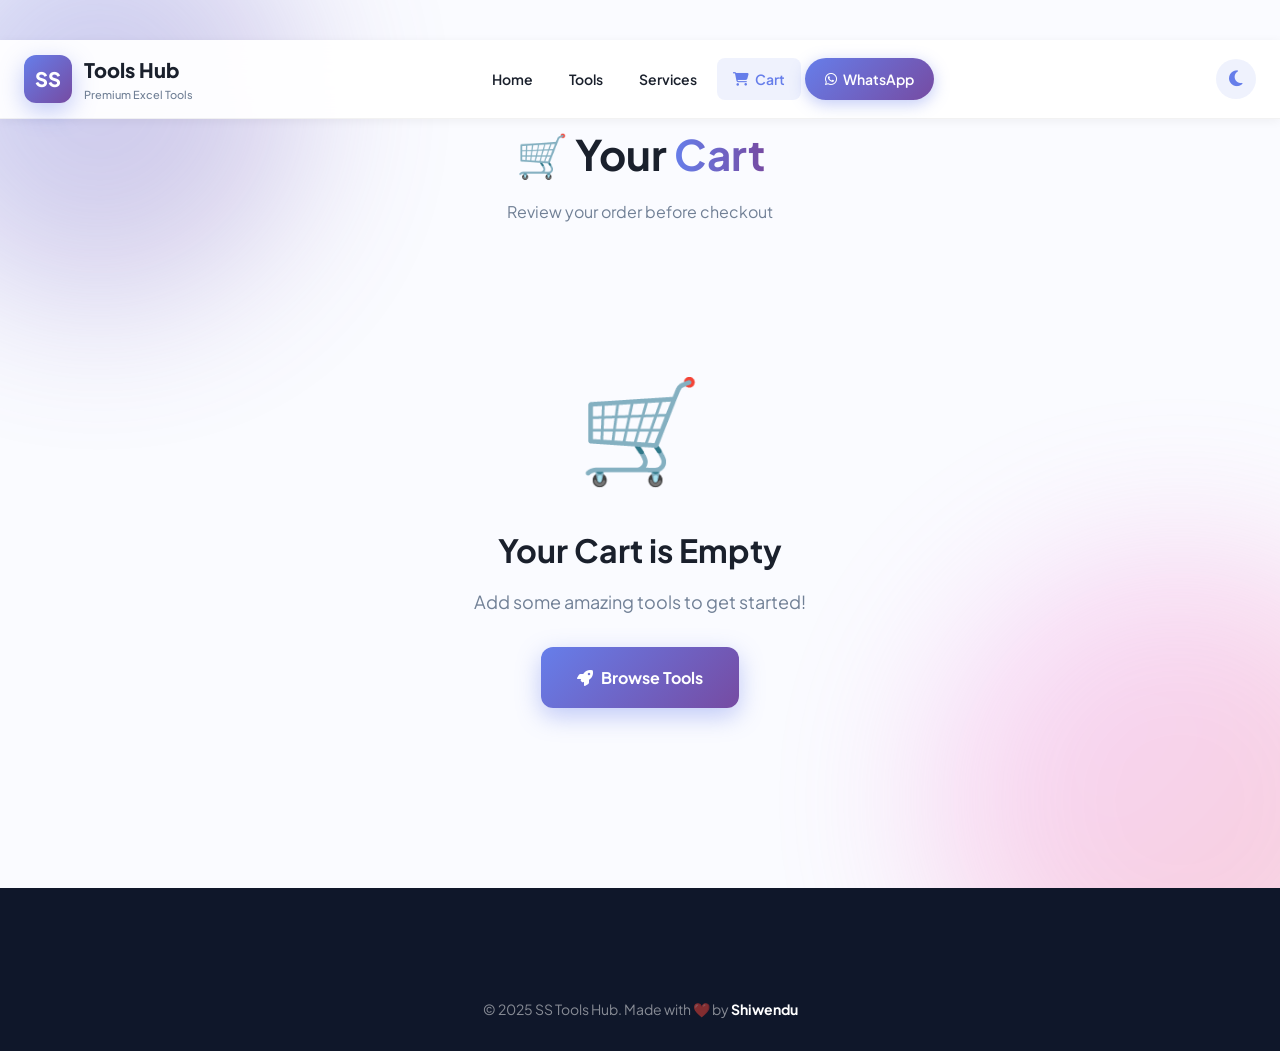
==== commit f5a02cc7: "Update cart.html" ====
--- a/cart.html
+++ b/cart.html
@@ -27,6 +27,7 @@
         <ul class="nav-menu" id="navMenu">
             <li><a href="index.html">Home</a></li>
             <li><a href="tools.html">Tools</a></li>
+            <li><a href="services.html">Services</a></li>
             <li><a href="cart.html" class="active nav-cart-link">
                 <i class="fas fa-shopping-cart"></i> Cart 
                 <span class="nav-cart-badge">0</span>
--- a/style.css
+++ b/style.css
@@ -1,12 +1,8 @@
 /* ============================================
-   SS TOOLS HUB - COMPLETE STYLESHEET
+   SS TOOLS HUB - COMPLETE FINAL STYLESHEET
    ============================================ */
 
-* {
-    margin: 0;
-    padding: 0;
-    box-sizing: border-box;
-}
+* { margin: 0; padding: 0; box-sizing: border-box; }
 
 :root {
     --primary: #667eea;
@@ -21,9 +17,7 @@
     --shadow-lg: 0 20px 60px rgba(0,0,0,0.15);
 }
 
-html {
-    scroll-behavior: smooth;
-}
+html { scroll-behavior: smooth; }
 
 body {
     font-family: 'Plus Jakarta Sans', -apple-system, BlinkMacSystemFont, sans-serif;
@@ -31,23 +25,37 @@
     background: #fafbff;
     line-height: 1.6;
     overflow-x: hidden;
-    padding-top: 80px;
-}
-
-.container {
-    max-width: 1280px;
-    margin: 0 auto;
-    padding: 0 24px;
-}
-
+}
+
+.container { max-width: 1280px; margin: 0 auto; padding: 0 24px; }
 a { text-decoration: none; color: inherit; }
 ul { list-style: none; }
 img { max-width: 100%; display: block; }
 button { cursor: pointer; font-family: inherit; border: none; }
 
-/* ============================================
-   ANIMATED BACKGROUND
-   ============================================ */
+/* TOP OFFER BAR */
+.top-offer-bar {
+    background: linear-gradient(90deg, #ef4444, #f59e0b, #ef4444);
+    background-size: 200% 100%;
+    animation: offerSlide 3s linear infinite;
+    color: white;
+    padding: 10px 0;
+    text-align: center;
+    font-size: 14px;
+    font-weight: 600;
+    position: fixed;
+    top: 0;
+    left: 0;
+    right: 0;
+    z-index: 1001;
+}
+
+@keyframes offerSlide {
+    0% { background-position: 0% 50%; }
+    100% { background-position: 200% 50%; }
+}
+
+/* ANIMATED BACKGROUND */
 .bg-animation {
     position: fixed;
     top: 0; left: 0;
@@ -74,30 +82,27 @@
     66% { transform: translate(-20px, 20px) scale(0.9); }
 }
 
-/* ============================================
-   NAVIGATION
-   ============================================ */
+/* NAVIGATION */
 .navbar {
     position: fixed;
-    top: 0; left: 0; right: 0;
+    top: 40px;
+    left: 0; right: 0;
     background: rgba(255,255,255,0.95);
     backdrop-filter: blur(20px);
     z-index: 1000;
-    padding: 16px 0;
+    padding: 14px 0;
     transition: all 0.3s;
     border-bottom: 1px solid rgba(0,0,0,0.05);
     box-shadow: 0 2px 10px rgba(0,0,0,0.05);
 }
 
-.navbar.scrolled {
-    padding: 12px 0;
-    box-shadow: var(--shadow-md);
-}
+.navbar.scrolled { padding: 10px 0; box-shadow: var(--shadow-md); }
 
 .nav-container {
     display: flex;
     justify-content: space-between;
     align-items: center;
+    gap: 20px;
 }
 
 .logo {
@@ -118,7 +123,10 @@
     font-weight: 800;
     font-size: 20px;
     box-shadow: 0 8px 24px rgba(102,126,234,0.4);
-}
+    transition: transform 0.3s;
+}
+
+.logo:hover .logo-box { transform: rotate(-10deg) scale(1.1); }
 
 .logo-text { display: flex; flex-direction: column; }
 .brand { font-size: 20px; font-weight: 800; color: var(--dark); }
@@ -127,16 +135,19 @@
 .nav-menu {
     display: flex;
     align-items: center;
-    gap: 8px;
+    gap: 4px;
 }
 
 .nav-menu a {
     padding: 10px 16px;
     color: var(--dark);
     font-weight: 600;
-    font-size: 15px;
+    font-size: 14px;
     border-radius: 8px;
     transition: all 0.3s;
+    display: flex;
+    align-items: center;
+    gap: 6px;
 }
 
 .nav-menu a:hover, .nav-menu a.active {
@@ -159,6 +170,41 @@
     box-shadow: 0 8px 24px rgba(102,126,234,0.5);
 }
 
+.nav-cart-badge {
+    background: #ef4444;
+    color: white;
+    padding: 2px 8px;
+    border-radius: 100px;
+    font-size: 10px;
+    font-weight: 700;
+    min-width: 20px;
+    display: inline-flex;
+    align-items: center;
+    justify-content: center;
+    margin-left: 4px;
+}
+
+.dark-mode-toggle {
+    background: rgba(102,126,234,0.1);
+    color: var(--primary);
+    width: 40px;
+    height: 40px;
+    border-radius: 50%;
+    border: none;
+    cursor: pointer;
+    font-size: 18px;
+    display: flex;
+    align-items: center;
+    justify-content: center;
+    transition: all 0.3s;
+}
+
+.dark-mode-toggle:hover {
+    background: var(--primary);
+    color: white;
+    transform: rotate(15deg);
+}
+
 .menu-toggle {
     display: none;
     font-size: 24px;
@@ -166,9 +212,7 @@
     color: var(--dark);
 }
 
-/* ============================================
-   BUTTONS
-   ============================================ */
+/* BUTTONS */
 .btn {
     display: inline-flex;
     align-items: center;
@@ -234,12 +278,10 @@
     color: var(--dark);
 }
 
-/* ============================================
-   HERO SECTION
-   ============================================ */
+/* HERO SECTION */
 .hero {
-    min-height: calc(100vh - 80px);
-    padding: 60px 0;
+    min-height: 100vh;
+    padding: 180px 0 80px;
     display: flex;
     align-items: center;
 }
@@ -288,10 +330,17 @@
 }
 
 .gradient-text {
-    background: var(--gradient);
+    background: linear-gradient(90deg, #667eea, #764ba2, #f5576c, #667eea);
+    background-size: 300% 100%;
     -webkit-background-clip: text;
     -webkit-text-fill-color: transparent;
     background-clip: text;
+    animation: gradientShift 5s ease infinite;
+}
+
+@keyframes gradientShift {
+    0%, 100% { background-position: 0% 50%; }
+    50% { background-position: 100% 50%; }
 }
 
 .hero-subtitle {
@@ -308,22 +357,92 @@
     flex-wrap: wrap;
 }
 
-.hero-trust {
-    display: flex;
-    gap: 24px;
+/* COUNTDOWN TIMER */
+.countdown-section {
+    background: linear-gradient(135deg, #fef3c7, #fde68a);
+    padding: 20px;
+    border-radius: 16px;
+    margin: 24px 0;
+    text-align: center;
+    border: 2px dashed #f59e0b;
+}
+
+.countdown-label {
+    font-weight: 700;
+    color: #92400e;
+    margin-bottom: 12px;
+    font-size: 14px;
+}
+
+.countdown-timer {
+    display: flex;
+    justify-content: center;
+    gap: 12px;
     flex-wrap: wrap;
 }
 
-.trust-item {
-    display: flex;
-    align-items: center;
-    gap: 8px;
+.countdown-box {
+    background: #1a202c;
+    color: white;
+    padding: 12px 16px;
+    border-radius: 10px;
+    min-width: 60px;
+    font-size: 11px;
+    font-weight: 600;
+}
+
+.countdown-box span {
+    display: block;
+    font-size: 24px;
+    font-weight: 800;
+    color: #fbbf24;
+}
+
+/* TRUST INDICATORS */
+.trust-indicators-grid {
+    display: grid;
+    grid-template-columns: repeat(4, 1fr);
+    gap: 16px;
+    margin-top: 32px;
+}
+
+.trust-item-enhanced {
+    background: white;
+    padding: 16px;
+    border-radius: 12px;
+    display: flex;
+    align-items: center;
+    gap: 12px;
+    box-shadow: var(--shadow-sm);
+    transition: all 0.3s;
+}
+
+.trust-item-enhanced:hover {
+    transform: translateY(-3px);
+    box-shadow: var(--shadow-md);
+}
+
+.trust-item-enhanced i {
+    font-size: 24px;
+    color: #10b981;
+    width: 36px;
+    text-align: center;
+}
+
+.trust-item-enhanced div {
+    display: flex;
+    flex-direction: column;
+}
+
+.trust-item-enhanced strong {
+    font-size: 14px;
+    color: var(--dark);
+}
+
+.trust-item-enhanced span {
+    font-size: 11px;
     color: var(--gray);
-    font-size: 14px;
-    font-weight: 600;
-}
-
-.trust-item i { color: #10b981; }
+}
 
 /* HERO VISUAL */
 .hero-visual {
@@ -351,7 +470,8 @@
 
 .floating-card {
     position: absolute;
-    background: white;
+    background: rgba(255,255,255,0.95);
+    backdrop-filter: blur(10px);
     padding: 20px;
     border-radius: 16px;
     box-shadow: var(--shadow-lg);
@@ -360,6 +480,7 @@
     gap: 14px;
     min-width: 200px;
     animation: floatCard 4s infinite ease-in-out;
+    border: 1px solid rgba(255,255,255,0.5);
 }
 
 .card-1 { top: 10%; left: 0; }
@@ -385,9 +506,7 @@
 .floating-card h4 { font-size: 15px; color: var(--dark); margin-bottom: 2px; }
 .floating-card p { font-size: 12px; color: var(--gray); }
 
-/* ============================================
-   STATS BAR
-   ============================================ */
+/* STATS BAR */
 .stats-bar {
     background: white;
     padding: 60px 0;
@@ -401,6 +520,20 @@
 }
 
 .stat-item { text-align: center; }
+
+.stat-icon {
+    width: 60px;
+    height: 60px;
+    background: var(--gradient);
+    border-radius: 16px;
+    display: flex;
+    align-items: center;
+    justify-content: center;
+    color: white;
+    font-size: 24px;
+    margin: 0 auto 16px;
+    box-shadow: 0 8px 24px rgba(102,126,234,0.3);
+}
 
 .stat-number {
     font-size: 48px;
@@ -418,15 +551,9 @@
     font-size: 15px;
 }
 
-/* ============================================
-   SECTIONS
-   ============================================ */
+/* SECTIONS */
 .section { padding: 100px 0; }
-
-.bg-gradient {
-    background: linear-gradient(135deg, #f6f9fc 0%, #fff 100%);
-}
-
+.bg-gradient { background: linear-gradient(135deg, #f6f9fc 0%, #fff 100%); }
 .bg-dark {
     background: linear-gradient(135deg, #1a202c 0%, #2d3748 100%);
     color: white;
@@ -470,14 +597,114 @@
 }
 
 .section-subtitle.light { color: rgba(255,255,255,0.7); }
-
 .section-cta { text-align: center; margin-top: 60px; }
 
-/* ============================================
-   TOOLS PAGE - HEADER
-   ============================================ */
+/* BUNDLE SECTION */
+.bundle-section {
+    background: linear-gradient(135deg, #fef3c7, #fff);
+}
+
+.bundles-grid {
+    display: grid;
+    grid-template-columns: repeat(3, 1fr);
+    gap: 24px;
+}
+
+.bundle-card {
+    background: white;
+    padding: 40px 32px;
+    border-radius: 24px;
+    text-align: center;
+    box-shadow: var(--shadow-md);
+    position: relative;
+    transition: all 0.3s;
+    border: 2px solid transparent;
+}
+
+.bundle-card:hover {
+    transform: translateY(-10px);
+    box-shadow: var(--shadow-lg);
+    border-color: var(--primary);
+}
+
+.bundle-card.featured {
+    background: var(--gradient);
+    color: white;
+    transform: scale(1.05);
+}
+
+.bundle-card.featured:hover {
+    transform: scale(1.05) translateY(-10px);
+}
+
+.bundle-discount {
+    position: absolute;
+    top: -12px;
+    right: -12px;
+    background: #ef4444;
+    color: white;
+    padding: 8px 16px;
+    border-radius: 100px;
+    font-weight: 800;
+    font-size: 12px;
+    box-shadow: 0 4px 12px rgba(239,68,68,0.4);
+}
+
+.bundle-card h3 {
+    font-size: 24px;
+    margin-bottom: 8px;
+    font-weight: 800;
+}
+
+.bundle-card > p {
+    opacity: 0.8;
+    margin-bottom: 20px;
+    font-size: 14px;
+}
+
+.bundle-price { margin: 20px 0; }
+
+.bundle-old {
+    text-decoration: line-through;
+    opacity: 0.6;
+    font-size: 16px;
+    margin-right: 8px;
+}
+
+.bundle-new {
+    font-size: 36px;
+    font-weight: 800;
+    color: var(--primary);
+}
+
+.bundle-card.featured .bundle-new { color: white; }
+
+.bundle-card ul {
+    text-align: left;
+    margin: 20px 0;
+}
+
+.bundle-card ul li {
+    padding: 6px 0;
+    font-size: 14px;
+}
+
+.popular-tag {
+    position: absolute;
+    top: -16px;
+    left: 50%;
+    transform: translateX(-50%);
+    background: #fbbf24;
+    color: var(--dark);
+    padding: 6px 20px;
+    border-radius: 100px;
+    font-size: 12px;
+    font-weight: 800;
+}
+
+/* TOOLS PAGE HEADER */
 .tools-page-header {
-    padding: 60px 0 40px;
+    padding: 180px 0 40px;
     text-align: center;
 }
 
@@ -494,11 +721,9 @@
     margin-bottom: 40px;
 }
 
-/* SEARCH & FILTERS */
 .search-section {
     max-width: 600px;
-    margin: 0 auto 40px;
-    position: relative;
+    margin: 0 auto 30px;
 }
 
 .search-box {
@@ -538,7 +763,7 @@
     gap: 12px;
     justify-content: center;
     flex-wrap: wrap;
-    margin-bottom: 40px;
+    margin-bottom: 30px;
 }
 
 .filter-btn {
@@ -552,9 +777,6 @@
     transition: all 0.3s;
     font-family: inherit;
     font-size: 14px;
-    display: inline-flex;
-    align-items: center;
-    gap: 8px;
 }
 
 .filter-btn:hover {
@@ -576,9 +798,7 @@
     font-size: 15px;
 }
 
-/* ============================================
-   TOOL CARDS
-   ============================================ */
+/* TOOL CARDS */
 .tools-grid {
     display: grid;
     grid-template-columns: repeat(3, 1fr);
@@ -594,6 +814,12 @@
     position: relative;
     display: flex;
     flex-direction: column;
+    animation: fadeInUp 0.6s ease-out;
+}
+
+@keyframes fadeInUp {
+    from { opacity: 0; transform: translateY(30px); }
+    to { opacity: 1; transform: translateY(0); }
 }
 
 .tool-card:hover {
@@ -605,7 +831,7 @@
     border: 2px solid var(--primary);
 }
 
-.tool-ribbon, .tool-badge {
+.tool-ribbon {
     position: absolute;
     top: 16px;
     right: 16px;
@@ -619,20 +845,21 @@
     box-shadow: var(--shadow-md);
 }
 
-.ribbon-new, .badge-new { background: linear-gradient(135deg, #10b981, #059669); }
-.ribbon-hot, .badge-hot { background: linear-gradient(135deg, #f5576c, #f093fb); }
+.ribbon-new { background: linear-gradient(135deg, #10b981, #059669); }
+.ribbon-hot { background: linear-gradient(135deg, #f5576c, #f093fb); }
 
 .discount-badge {
     position: absolute;
     top: 16px;
     left: 16px;
-    background: #fbbf24;
-    color: var(--dark);
+    background: linear-gradient(135deg, #fbbf24, #f59e0b);
+    color: white;
     padding: 6px 12px;
     border-radius: 8px;
     font-size: 11px;
     font-weight: 800;
     z-index: 2;
+    box-shadow: 0 4px 12px rgba(251,191,36,0.4);
 }
 
 .tool-image {
@@ -642,6 +869,8 @@
     justify-content: center;
     color: white;
     font-size: 70px;
+    position: relative;
+    overflow: hidden;
 }
 
 .tool-content {
@@ -675,8 +904,23 @@
     font-size: 14px;
     margin-bottom: 16px;
     line-height: 1.6;
-    flex: 1;
-}
+}
+
+.before-after-mini {
+    background: #f8fafc;
+    padding: 12px;
+    border-radius: 10px;
+    margin: 12px 0;
+}
+
+.ba-row {
+    font-size: 12px;
+    padding: 4px 0;
+    font-weight: 600;
+}
+
+.ba-before { color: #ef4444; }
+.ba-after { color: #10b981; }
 
 .tool-features {
     display: flex;
@@ -705,14 +949,14 @@
     border-top: 1px solid #f1f5f9;
 }
 
-.tool-pricing .price-old, .price-old {
+.price-old {
     text-decoration: line-through;
     color: var(--gray);
     font-size: 14px;
     margin-right: 8px;
 }
 
-.tool-pricing .price-new, .price-new {
+.price-new {
     color: var(--primary);
     font-size: 24px;
     font-weight: 800;
@@ -720,7 +964,56 @@
 
 .tool-rating { font-size: 12px; color: var(--gray); }
 
-.btn-buy, .btn-view {
+.tool-actions {
+    display: grid;
+    grid-template-columns: 1fr 1fr;
+    gap: 8px;
+}
+
+.btn-add-cart, .btn-buy-now {
+    padding: 12px;
+    border-radius: 10px;
+    font-weight: 700;
+    font-size: 13px;
+    cursor: pointer;
+    display: flex;
+    align-items: center;
+    justify-content: center;
+    gap: 6px;
+    transition: all 0.3s;
+    border: none;
+    font-family: inherit;
+}
+
+.btn-add-cart {
+    background: white;
+    border: 2px solid var(--primary);
+    color: var(--primary);
+}
+
+.btn-add-cart:hover {
+    background: var(--primary);
+    color: white;
+}
+
+.btn-add-cart.in-cart {
+    background: #10b981;
+    color: white;
+    border-color: #10b981;
+}
+
+.btn-buy-now {
+    background: #25D366;
+    color: white;
+    box-shadow: 0 4px 12px rgba(37,211,102,0.3);
+}
+
+.btn-buy-now:hover {
+    background: #20b358;
+    transform: translateY(-2px);
+}
+
+.btn-buy {
     width: 100%;
     background: var(--gradient);
     color: white;
@@ -734,31 +1027,15 @@
     gap: 8px;
     transition: all 0.3s;
     text-decoration: none;
-    border: none;
-    cursor: pointer;
-}
-
-.btn-buy:hover, .btn-view:hover {
+}
+
+.btn-buy:hover {
     transform: translateY(-2px);
     box-shadow: var(--shadow-md);
     color: white;
 }
 
-.btn-view {
-    background: white;
-    color: var(--primary);
-    border: 2px solid var(--primary);
-}
-
-.btn-view:hover {
-    background: var(--gradient);
-    color: white;
-    border-color: transparent;
-}
-
-/* ============================================
-   FEATURES GRID
-   ============================================ */
+/* FEATURES GRID */
 .features-grid {
     display: grid;
     grid-template-columns: repeat(3, 1fr);
@@ -778,6 +1055,11 @@
     box-shadow: var(--shadow-md);
 }
 
+.feature-box:hover .feature-icon {
+    transform: rotate(360deg);
+    transition: transform 0.6s;
+}
+
 .feature-icon {
     width: 60px;
     height: 60px;
@@ -788,6 +1070,7 @@
     color: white;
     font-size: 26px;
     margin-bottom: 20px;
+    transition: all 0.3s;
 }
 
 .feature-box h3 {
@@ -803,57 +1086,81 @@
     line-height: 1.6;
 }
 
-/* ============================================
-   TESTIMONIALS
-   ============================================ */
-.testimonials-grid {
+/* REVIEWS */
+.reviews-grid-enhanced {
     display: grid;
     grid-template-columns: repeat(3, 1fr);
     gap: 24px;
 }
 
-.testimonial {
+.review-card-enhanced {
     background: white;
-    padding: 32px;
+    padding: 28px;
     border-radius: 20px;
     box-shadow: var(--shadow-md);
-}
-
-.testimonial-stars { font-size: 18px; margin-bottom: 16px; }
-
-.testimonial-text {
-    color: var(--dark);
-    font-size: 15px;
-    line-height: 1.7;
-    margin-bottom: 24px;
-    font-style: italic;
-}
-
-.testimonial-author {
+    transition: all 0.3s;
+    position: relative;
+}
+
+.review-card-enhanced:hover {
+    transform: translateY(-5px);
+    box-shadow: var(--shadow-lg);
+}
+
+.review-header-enhanced {
     display: flex;
     align-items: center;
     gap: 12px;
-}
-
-.author-avatar {
-    width: 48px;
-    height: 48px;
+    margin-bottom: 16px;
+}
+
+.reviewer-avatar-large {
+    width: 56px;
+    height: 56px;
     border-radius: 50%;
-    background: var(--gradient);
     color: white;
     display: flex;
     align-items: center;
     justify-content: center;
     font-weight: 700;
-    font-size: 16px;
-}
-
-.testimonial-author h4 { font-size: 15px; color: var(--dark); margin-bottom: 2px; }
-.testimonial-author p { color: var(--gray); font-size: 13px; }
-
-/* ============================================
-   PRICING
-   ============================================ */
+    font-size: 20px;
+}
+
+.reviewer-info-enhanced { flex: 1; }
+.reviewer-info-enhanced h4 { font-size: 16px; color: var(--dark); margin-bottom: 2px; }
+.reviewer-info-enhanced p { font-size: 13px; color: var(--gray); margin-bottom: 4px; }
+
+.verified-badge {
+    background: #d1fae5;
+    color: #065f46;
+    padding: 2px 8px;
+    border-radius: 100px;
+    font-size: 10px;
+    font-weight: 700;
+}
+
+.review-date { font-size: 12px; color: var(--gray); }
+.review-stars-row { font-size: 16px; margin-bottom: 12px; }
+
+.review-text-enhanced {
+    color: var(--dark);
+    line-height: 1.6;
+    font-size: 14px;
+    margin-bottom: 16px;
+    font-style: italic;
+}
+
+.review-tool-bought {
+    background: #f1f5f9;
+    padding: 8px 12px;
+    border-radius: 8px;
+    font-size: 12px;
+    color: var(--gray);
+}
+
+.review-tool-bought strong { color: var(--dark); }
+
+/* PRICING */
 .pricing-grid {
     display: grid;
     grid-template-columns: repeat(3, 1fr);
@@ -879,23 +1186,9 @@
     background: var(--gradient);
     color: white;
     transform: scale(1.05);
-    box-shadow: 0 30px 80px rgba(102,126,234,0.5);
 }
 
 .pricing-card.featured:hover { transform: scale(1.05) translateY(-5px); }
-
-.popular-tag {
-    position: absolute;
-    top: -16px;
-    left: 50%;
-    transform: translateX(-50%);
-    background: #fbbf24;
-    color: var(--dark);
-    padding: 6px 20px;
-    border-radius: 100px;
-    font-size: 12px;
-    font-weight: 800;
-}
 
 .pricing-card h3 { font-size: 22px; font-weight: 800; margin-bottom: 12px; }
 
@@ -910,7 +1203,6 @@
 .price small { font-size: 16px; font-weight: 500; }
 
 .pricing-card > p { margin-bottom: 24px; opacity: 0.8; }
-
 .pricing-card ul { text-align: left; margin-bottom: 32px; }
 
 .pricing-card ul li {
@@ -924,9 +1216,7 @@
 .pricing-card ul li i { color: #10b981; }
 .pricing-card.featured ul li i { color: #fbbf24; }
 
-/* ============================================
-   CTA SECTION
-   ============================================ */
+/* CTA SECTION */
 .cta-section {
     background: var(--gradient);
     padding: 100px 0;
@@ -953,9 +1243,29 @@
     flex-wrap: wrap;
 }
 
-/* ============================================
-   FOOTER
-   ============================================ */
+/* CUSTOM TOOL */
+.custom-tool-section {
+    background: var(--gradient);
+    padding: 80px 40px;
+    border-radius: 24px;
+    margin-top: 60px;
+    text-align: center;
+    color: white;
+}
+
+.custom-tool-section h2 {
+    font-size: 36px;
+    font-weight: 800;
+    margin-bottom: 16px;
+}
+
+.custom-tool-section p {
+    font-size: 16px;
+    opacity: 0.9;
+    margin-bottom: 24px;
+}
+
+/* FOOTER */
 .footer {
     background: #0f172a;
     color: white;
@@ -1039,9 +1349,7 @@
 
 .footer-bottom strong { color: white; }
 
-/* ============================================
-   WHATSAPP FLOAT
-   ============================================ */
+/* WHATSAPP FLOAT */
 .whatsapp-float {
     position: fixed;
     bottom: 30px;
@@ -1058,99 +1366,22 @@
     font-weight: 700;
     transition: all 0.3s;
     text-decoration: none;
+    animation: whatsappPulse 2s infinite;
+}
+
+@keyframes whatsappPulse {
+    0%, 100% { box-shadow: 0 8px 24px rgba(37,211,102,0.4); }
+    50% { box-shadow: 0 8px 40px rgba(37,211,102,0.8); }
 }
 
 .whatsapp-float:hover {
     transform: translateY(-3px);
-    box-shadow: 0 12px 32px rgba(37,211,102,0.5);
     color: white;
 }
 
 .whatsapp-float i { font-size: 22px; }
 
-/* ============================================
-   CUSTOM TOOL SECTION
-   ============================================ */
-.custom-tool-section {
-    background: var(--gradient);
-    padding: 80px 40px;
-    border-radius: 24px;
-    margin-top: 60px;
-    text-align: center;
-    color: white;
-}
-
-.custom-tool-section h2 {
-    font-size: 36px;
-    font-weight: 800;
-    margin-bottom: 16px;
-}
-
-.custom-tool-section p {
-    font-size: 16px;
-    opacity: 0.9;
-    margin-bottom: 24px;
-}
-
-/* ============================================
-   CART BADGE IN NAVIGATION
-   ============================================ */
-.nav-cart-badge {
-    display: inline-flex;
-    align-items: center;
-    justify-content: center;
-    background: linear-gradient(135deg, #ef4444, #dc2626);
-    color: white;
-    border-radius: 100px;
-    padding: 2px 8px;
-    font-size: 11px;
-    font-weight: 700;
-    min-width: 20px;
-    margin-left: 4px;
-    box-shadow: 0 2px 8px rgba(239,68,68,0.4);
-}
-
-/* ============================================
-   ADD TO CART BUTTON
-   ============================================ */
-.tool-actions {
-    display: grid;
-    grid-template-columns: 1fr 1fr;
-    gap: 8px;
-}
-
-.btn-add-cart {
-    background: white;
-    border: 2px solid var(--primary);
-    color: var(--primary);
-    padding: 12px;
-    border-radius: 10px;
-    font-weight: 600;
-    font-size: 14px;
-    cursor: pointer;
-    display: flex;
-    align-items: center;
-    justify-content: center;
-    gap: 6px;
-    transition: all 0.3s;
-}
-
-.btn-add-cart:hover {
-    background: var(--gradient);
-    color: white;
-    border-color: transparent;
-    transform: translateY(-2px);
-}
-
-.btn-add-cart.in-cart {
-    background: #10b981;
-    color: white;
-    border-color: #10b981;
-}
-
-/* ============================================
-   CART PAGE
-   ============================================ */
+/* CART PAGE */
 .empty-cart {
     text-align: center;
     padding: 80px 20px;
@@ -1194,16 +1425,9 @@
     cursor: pointer;
     font-weight: 600;
     font-size: 13px;
-    display: flex;
-    align-items: center;
-    gap: 6px;
-    transition: all 0.3s;
-}
-
-.btn-clear-cart:hover {
-    background: #fee2e2;
-    border-color: #ef4444;
-}
+}
+
+.btn-clear-cart:hover { background: #fee2e2; }
 
 .cart-item {
     display: grid;
@@ -1213,12 +1437,7 @@
     border-radius: 16px;
     margin-bottom: 16px;
     background: #f8fafc;
-    transition: all 0.3s;
-}
-
-.cart-item:hover {
-    background: white;
-    box-shadow: var(--shadow-sm);
+    align-items: center;
 }
 
 .cart-item-image {
@@ -1245,41 +1464,35 @@
     margin-bottom: 8px;
 }
 
-.cart-item-details p { color: var(--gray); font-size: 14px; margin-bottom: 12px; }
-
-.cart-item-pricing { text-align: right; }
-
-.cart-item-old-price {
-    text-decoration: line-through;
-    color: var(--gray);
-    font-size: 14px;
-}
-
-.cart-item-price {
-    font-size: 24px;
-    font-weight: 800;
-    color: var(--primary);
-    margin: 4px 0 12px;
+.cart-item-pricing-row {
+    display: flex;
+    gap: 8px;
+    align-items: center;
 }
 
 .btn-remove {
     background: white;
     border: 2px solid #fee2e2;
     color: #ef4444;
-    padding: 8px 14px;
+    padding: 10px 16px;
     border-radius: 8px;
     cursor: pointer;
     font-weight: 600;
-    font-size: 12px;
-    display: flex;
-    align-items: center;
-    gap: 6px;
-    transition: all 0.3s;
+    font-size: 13px;
 }
 
 .btn-remove:hover { background: #fee2e2; }
 
-.cart-summary { position: sticky; top: 100px; }
+.btn-continue-shopping {
+    display: inline-flex;
+    align-items: center;
+    gap: 8px;
+    color: var(--primary);
+    font-weight: 600;
+    margin-top: 20px;
+}
+
+.cart-summary { position: sticky; top: 140px; }
 
 .summary-card {
     background: white;
@@ -1288,7 +1501,7 @@
     box-shadow: var(--shadow-md);
 }
 
-.summary-card h3 { font-size: 22px; margin-bottom: 24px; color: var(--dark); }
+.summary-card h3 { font-size: 22px; margin-bottom: 24px; }
 
 .summary-row {
     display: flex;
@@ -1310,9 +1523,52 @@
     font-weight: 800;
 }
 
-.total-row span:last-child {
-    color: var(--primary) !important;
-    font-size: 28px;
+.total-row span:last-child { color: var(--primary) !important; font-size: 28px; }
+
+.coupon-section {
+    display: flex;
+    gap: 8px;
+    margin: 20px 0 8px;
+}
+
+.coupon-section input {
+    flex: 1;
+    padding: 12px;
+    border: 2px solid #e2e8f0;
+    border-radius: 10px;
+    font-family: inherit;
+}
+
+.coupon-section button {
+    padding: 12px 20px;
+    background: var(--gradient);
+    color: white;
+    border: none;
+    border-radius: 10px;
+    font-weight: 700;
+    cursor: pointer;
+}
+
+.coupon-success {
+    color: #10b981;
+    font-size: 13px;
+    font-weight: 600;
+    text-align: center;
+    margin-top: 8px;
+    padding: 8px;
+    background: #d1fae5;
+    border-radius: 8px;
+}
+
+.coupon-error {
+    color: #ef4444;
+    font-size: 13px;
+    font-weight: 600;
+    text-align: center;
+    margin-top: 8px;
+    padding: 8px;
+    background: #fee2e2;
+    border-radius: 8px;
 }
 
 .btn-checkout {
@@ -1330,7 +1586,6 @@
     justify-content: center;
     gap: 10px;
     margin-top: 24px;
-    transition: all 0.3s;
     box-shadow: 0 8px 24px rgba(37,211,102,0.4);
 }
 
@@ -1339,10 +1594,35 @@
     transform: translateY(-3px);
 }
 
-/* ============================================
-   NOTIFICATIONS
-   ============================================ */
-.notification {
+.trust-badges {
+    display: grid;
+    grid-template-columns: repeat(3, 1fr);
+    gap: 12px;
+    margin-top: 20px;
+}
+
+.trust-badge {
+    background: #f1f5f9;
+    padding: 12px;
+    border-radius: 12px;
+    text-align: center;
+}
+
+.trust-badge i {
+    display: block;
+    font-size: 20px;
+    color: var(--primary);
+    margin-bottom: 4px;
+}
+
+.trust-badge span {
+    font-size: 11px;
+    font-weight: 600;
+    color: var(--gray);
+}
+
+/* NOTIFICATIONS */
+.notification-toast {
     position: fixed;
     top: 100px;
     right: 20px;
@@ -1350,56 +1630,95 @@
     padding: 16px 24px;
     border-radius: 12px;
     box-shadow: 0 10px 40px rgba(0,0,0,0.15);
-    display: flex;
-    align-items: center;
-    gap: 12px;
     z-index: 10001;
     transform: translateX(400px);
     transition: transform 0.3s ease;
+    display: flex;
+    align-items: center;
+    gap: 12px;
+    font-weight: 600;
+    max-width: 350px;
     border-left: 4px solid var(--primary);
 }
 
-.notification.show { transform: translateX(0); }
-
-.notification-success { border-left-color: #10b981; }
-.notification-success i { color: #10b981; font-size: 20px; }
-
-.notification-info { border-left-color: var(--primary); }
-.notification-info i { color: var(--primary); font-size: 20px; }
-
-.notification-error { border-left-color: #ef4444; }
-.notification-error i { color: #ef4444; font-size: 20px; }
-
-/* ============================================
-   RESPONSIVE
-   ============================================ */
+.notification-toast.show { transform: translateX(0); }
+.notification-toast.notification-success { border-left-color: #10b981; }
+.notification-toast.notification-success i { color: #10b981; }
+.notification-toast.notification-error { border-left-color: #ef4444; }
+.notification-toast.notification-error i { color: #ef4444; }
+.notification-toast.notification-info { border-left-color: var(--primary); }
+
+/* RECENT PURCHASE */
+.recent-purchase-popup {
+    position: fixed;
+    bottom: 100px;
+    left: 20px;
+    background: white;
+    padding: 16px;
+    border-radius: 12px;
+    box-shadow: 0 10px 40px rgba(0,0,0,0.15);
+    display: flex;
+    align-items: center;
+    gap: 12px;
+    max-width: 300px;
+    z-index: 9999;
+    transform: translateY(20px);
+    opacity: 0;
+    transition: all 0.5s;
+}
+
+.recent-purchase-popup.show {
+    transform: translateY(0);
+    opacity: 1;
+}
+
+.recent-purchase-icon { font-size: 32px; }
+.recent-purchase-text { flex: 1; font-size: 13px; }
+.recent-purchase-text p { color: var(--gray); margin: 2px 0; }
+.recent-purchase-text small { color: #10b981; font-weight: 600; }
+
+.close-popup {
+    background: none;
+    border: none;
+    font-size: 20px;
+    cursor: pointer;
+    color: var(--gray);
+}
+
+/* DARK MODE */
+body.dark-mode { background: #0f172a; color: #e2e8f0; }
+body.dark-mode .navbar { background: rgba(15,23,42,0.95); }
+body.dark-mode .brand, body.dark-mode .nav-menu a,
+body.dark-mode .section-title, body.dark-mode .feature-box h3,
+body.dark-mode .tool-name, body.dark-mode .hero-title { color: #e2e8f0; }
+
+body.dark-mode .stats-bar, body.dark-mode .tool-card,
+body.dark-mode .feature-box, body.dark-mode .review-card-enhanced,
+body.dark-mode .pricing-card:not(.featured), body.dark-mode .bundle-card:not(.featured),
+body.dark-mode .cart-items-section, body.dark-mode .summary-card {
+    background: #1e293b;
+    color: #e2e8f0;
+}
+
+/* RESPONSIVE */
 @media (max-width: 968px) {
-    .hero .container {
-        grid-template-columns: 1fr;
-        gap: 40px;
-    }
-    
+    .hero { padding: 160px 0 60px; }
+    .hero .container { grid-template-columns: 1fr; gap: 40px; }
     .hero-title { font-size: 40px; }
     .hero-visual { display: none; }
     
-    .tools-grid,
-    .features-grid,
-    .testimonials-grid,
-    .pricing-grid {
+    .tools-grid, .features-grid, .reviews-grid-enhanced,
+    .pricing-grid, .bundles-grid {
         grid-template-columns: 1fr;
     }
     
-    .stats-grid {
-        grid-template-columns: repeat(2, 1fr);
-    }
+    .stats-grid { grid-template-columns: repeat(2, 1fr); }
+    .footer-grid { grid-template-columns: 1fr; }
+    .trust-indicators-grid { grid-template-columns: repeat(2, 1fr); }
     
-    .footer-grid {
-        grid-template-columns: 1fr;
-    }
-    
-    .section-title, .cta-content h2 {
-        font-size: 32px;
-    }
+    .section-title, .cta-content h2 { font-size: 32px; }
+    .tools-page-header { padding: 160px 0 40px; }
+    .tools-page-header h1 { font-size: 36px; }
     
     .nav-menu {
         display: none;
@@ -1415,282 +1734,321 @@
     
     .nav-menu.active { display: flex; }
     .menu-toggle { display: block; }
+    .pricing-card.featured, .bundle-card.featured { transform: scale(1); }
+    .cart-layout { grid-template-columns: 1fr; }
+    .tool-actions { grid-template-columns: 1fr; }
     
-    .pricing-card.featured { transform: scale(1); }
-    
-    .cart-layout {
-        grid-template-columns: 1fr;
+    .countdown-box {
+        min-width: 50px;
+        padding: 8px 12px;
     }
-    
-    .tools-page-header h1 { font-size: 36px; }
+    .countdown-box span { font-size: 20px; }
 }
 
 @media (max-width: 600px) {
     .container { padding: 0 16px; }
     .hero-title { font-size: 32px; }
     .section-title { font-size: 28px; }
-    .tools-page-header h1 { font-size: 28px; }
-    .btn-large { padding: 14px 24px; font-size: 14px; }
+    .top-offer-bar { font-size: 12px; padding: 8px 0; }
 }
 /* ============================================
-   ENHANCED GRAPHICS & ANIMATIONS
+   ABOUT SECTION
    ============================================ */
-
-/* Stat icons */
-.stat-icon {
-    width: 60px;
-    height: 60px;
-    background: var(--gradient);
-    border-radius: 16px;
-    display: flex;
-    align-items: center;
-    justify-content: center;
-    color: white;
+.about-wrapper {
+    display: grid;
+    grid-template-columns: 1.3fr 1fr;
+    gap: 60px;
+    align-items: start;
+}
+
+.about-content {
+    padding-right: 20px;
+}
+
+.about-content .section-badge {
+    margin-bottom: 16px;
+}
+
+.about-content .section-title {
+    text-align: left;
+    margin-bottom: 12px;
+}
+
+.about-intro {
+    font-size: 18px;
+    color: var(--primary);
+    font-weight: 700;
+    margin-bottom: 24px;
+}
+
+.about-text {
+    margin-bottom: 32px;
+}
+
+.about-text p {
+    color: var(--gray);
+    line-height: 1.8;
+    margin-bottom: 16px;
+    font-size: 15px;
+}
+
+.about-text p strong {
+    color: var(--dark);
+}
+
+.about-skills h3 {
+    font-size: 22px;
+    color: var(--dark);
+    margin-bottom: 20px;
+    font-weight: 800;
+}
+
+.skills-grid {
+    display: grid;
+    grid-template-columns: repeat(2, 1fr);
+    gap: 16px;
+    margin-bottom: 32px;
+}
+
+.skill-item {
+    background: white;
+    padding: 16px;
+    border-radius: 12px;
+    display: flex;
+    align-items: center;
+    gap: 12px;
+    box-shadow: var(--shadow-sm);
+    transition: all 0.3s;
+}
+
+.skill-item:hover {
+    transform: translateY(-3px);
+    box-shadow: var(--shadow-md);
+}
+
+.skill-item i {
     font-size: 24px;
-    margin: 0 auto 16px;
-    box-shadow: 0 8px 24px rgba(102,126,234,0.3);
-}
-
-/* Discount badge enhanced */
-.discount-badge {
-    background: linear-gradient(135deg, #fbbf24, #f59e0b);
-    color: white !important;
-    box-shadow: 0 4px 12px rgba(251,191,36,0.4);
-    font-weight: 800 !important;
-}
-
-/* Tool card hover effect enhancement */
-.tool-card {
+    color: var(--primary);
+    width: 36px;
+    text-align: center;
+}
+
+.skill-item div {
+    display: flex;
+    flex-direction: column;
+}
+
+.skill-item strong {
+    font-size: 14px;
+    color: var(--dark);
+}
+
+.skill-item span {
+    font-size: 12px;
+    color: var(--gray);
+}
+
+.about-cta {
+    display: flex;
+    gap: 12px;
+    flex-wrap: wrap;
+}
+
+/* ABOUT VISUAL CARD */
+.about-visual {
+    position: sticky;
+    top: 140px;
+}
+
+.about-card {
+    background: white;
+    border-radius: 24px;
+    padding: 40px;
+    text-align: center;
+    box-shadow: var(--shadow-lg);
     position: relative;
     overflow: hidden;
 }
 
-.tool-card::before {
-    content: '';
-    position: absolute;
-    top: 0;
-    left: -100%;
-    width: 100%;
-    height: 100%;
-    background: linear-gradient(90deg, transparent, rgba(255,255,255,0.1), transparent);
-    transition: left 0.6s;
-    z-index: 1;
-    pointer-events: none;
-}
-
-.tool-card:hover::before {
-    left: 100%;
-}
-
-/* Tool image animation */
-.tool-image {
-    position: relative;
-    overflow: hidden;
-}
-
-.tool-image::after {
-    content: '';
-    position: absolute;
-    top: -50%;
-    left: -50%;
-    width: 200%;
-    height: 200%;
-    background: radial-gradient(circle, rgba(255,255,255,0.2), transparent);
-    opacity: 0;
-    transition: opacity 0.3s;
-}
-
-.tool-card:hover .tool-image::after {
-    opacity: 1;
-    animation: shine 1s ease-in-out;
-}
-
-@keyframes shine {
-    0% { transform: rotate(0deg); }
-    100% { transform: rotate(360deg); }
-}
-
-/* Tool icon bounce on hover */
-.tool-card:hover .tool-image i {
-    animation: iconBounce 0.6s ease-in-out;
-}
-
-@keyframes iconBounce {
-    0%, 100% { transform: translateY(0); }
-    50% { transform: translateY(-10px) scale(1.1); }
-}
-
-/* Pulse on filter buttons */
-.filter-btn.active {
-    animation: glowPulse 2s infinite;
-}
-
-@keyframes glowPulse {
-    0%, 100% { box-shadow: 0 4px 16px rgba(102,126,234,0.4); }
-    50% { box-shadow: 0 4px 24px rgba(102,126,234,0.7); }
-}
-
-/* Feature box icon rotate on hover */
-.feature-box:hover .feature-icon {
-    transform: rotate(360deg);
-    transition: transform 0.6s ease;
-}
-
-/* Section badge animation */
-.section-badge {
-    position: relative;
-    overflow: hidden;
-}
-
-.section-badge::after {
-    content: '';
-    position: absolute;
-    top: 0;
-    left: -100%;
-    width: 100%;
-    height: 100%;
-    background: linear-gradient(90deg, transparent, rgba(255,255,255,0.4), transparent);
-    animation: badgeShine 3s infinite;
-}
-
-@keyframes badgeShine {
-    0% { left: -100%; }
-    50%, 100% { left: 100%; }
-}
-
-/* Buy button pulse */
-.btn-buy {
-    position: relative;
-    overflow: hidden;
-}
-
-.btn-buy::before {
-    content: '';
-    position: absolute;
-    top: 50%;
-    left: 50%;
-    width: 0;
-    height: 0;
-    background: rgba(255,255,255,0.3);
-    border-radius: 50%;
-    transform: translate(-50%, -50%);
-    transition: width 0.6s, height 0.6s;
-}
-
-.btn-buy:hover::before {
-    width: 300px;
-    height: 300px;
-}
-
-/* Floating cards enhanced */
-.floating-card {
-    backdrop-filter: blur(10px);
-    background: rgba(255,255,255,0.95);
-    border: 1px solid rgba(255,255,255,0.5);
-}
-
-.floating-card:hover {
-    transform: translateY(-10px) scale(1.05);
-    transition: transform 0.3s;
-}
-
-/* Testimonial card enhancement */
-.testimonial {
-    position: relative;
-}
-
-.testimonial::before {
-    content: '"';
-    position: absolute;
-    top: 20px;
-    right: 30px;
-    font-size: 80px;
-    color: var(--primary);
-    opacity: 0.1;
-    font-family: serif;
-    line-height: 1;
-}
-
-/* Pricing card enhancement */
-.pricing-card {
-    overflow: hidden;
-    position: relative;
-}
-
-.pricing-card::before {
+.about-card::before {
     content: '';
     position: absolute;
     top: 0;
     left: 0;
     right: 0;
-    height: 4px;
+    height: 120px;
     background: var(--gradient);
-}
-
-.pricing-card.featured::before {
-    background: linear-gradient(90deg, #fbbf24, #f59e0b);
-}
-
-/* Navigation enhanced */
-.navbar {
-    transition: all 0.3s ease;
-}
-
-.logo-box {
-    transition: transform 0.3s;
-}
-
-.logo:hover .logo-box {
-    transform: rotate(-10deg) scale(1.1);
-}
-
-/* WhatsApp float pulse */
-.whatsapp-float {
-    animation: whatsappPulse 2s infinite;
-}
-
-@keyframes whatsappPulse {
-    0%, 100% { box-shadow: 0 8px 24px rgba(37,211,102,0.4); }
-    50% { box-shadow: 0 8px 40px rgba(37,211,102,0.8); }
-}
-
-/* Hero title gradient animation */
-.gradient-text {
-    background: linear-gradient(90deg, #667eea, #764ba2, #f5576c, #667eea);
-    background-size: 300% 100%;
+    z-index: 0;
+}
+
+.about-avatar {
+    width: 100px;
+    height: 100px;
+    background: var(--gradient);
+    border-radius: 50%;
+    color: white;
+    font-size: 40px;
+    font-weight: 800;
+    display: flex;
+    align-items: center;
+    justify-content: center;
+    margin: 0 auto 16px;
+    border: 6px solid white;
+    box-shadow: var(--shadow-lg);
+    position: relative;
+    z-index: 1;
+    margin-top: 70px;
+}
+
+.about-card h3 {
+    font-size: 24px;
+    color: var(--dark);
+    margin-bottom: 4px;
+    font-weight: 800;
+    position: relative;
+    z-index: 1;
+}
+
+.about-role {
+    color: var(--primary);
+    font-weight: 600;
+    margin-bottom: 24px;
+    position: relative;
+    z-index: 1;
+}
+
+.about-stats {
+    display: grid;
+    grid-template-columns: repeat(2, 1fr);
+    gap: 16px;
+    margin-bottom: 24px;
+    position: relative;
+    z-index: 1;
+}
+
+.about-stat {
+    background: #f8fafc;
+    padding: 16px;
+    border-radius: 12px;
+    text-align: center;
+}
+
+.about-stat strong {
+    display: block;
+    font-size: 28px;
+    background: var(--gradient);
     -webkit-background-clip: text;
     -webkit-text-fill-color: transparent;
-    background-clip: text;
-    animation: gradientShift 5s ease infinite;
-}
-
-@keyframes gradientShift {
-    0%, 100% { background-position: 0% 50%; }
-    50% { background-position: 100% 50%; }
-}
-
-/* Smooth fade-in for cards */
-.tool-card {
-    animation: fadeInUp 0.6s ease-out;
-}
-
-@keyframes fadeInUp {
-    from {
-        opacity: 0;
-        transform: translateY(30px);
+    font-weight: 800;
+    margin-bottom: 4px;
+}
+
+.about-stat span {
+    font-size: 12px;
+    color: var(--gray);
+    font-weight: 600;
+}
+
+.about-badges {
+    display: flex;
+    flex-wrap: wrap;
+    gap: 8px;
+    justify-content: center;
+    position: relative;
+    z-index: 1;
+}
+
+.about-badge {
+    background: rgba(102,126,234,0.1);
+    color: var(--primary);
+    padding: 6px 14px;
+    border-radius: 100px;
+    font-size: 12px;
+    font-weight: 700;
+}
+
+/* RESPONSIVE - ABOUT */
+@media (max-width: 968px) {
+    .about-wrapper {
+        grid-template-columns: 1fr;
+        gap: 40px;
     }
-    to {
-        opacity: 1;
-        transform: translateY(0);
+    
+    .about-content {
+        padding-right: 0;
     }
-}
-
-/* Background shapes animation enhanced */
-.bg-shape {
-    animation: float 20s infinite ease-in-out, glow 5s infinite;
-}
-
-@keyframes glow {
-    0%, 100% { filter: blur(80px) brightness(1); }
-    50% { filter: blur(80px) brightness(1.3); }
-}
+    
+    .about-content .section-title {
+        text-align: center;
+    }
+    
+    .about-visual {
+        position: static;
+        max-width: 400px;
+        margin: 0 auto;
+    }
+    
+    .skills-grid {
+        grid-template-columns: 1fr;
+    }
+    
+    .about-stats {
+        grid-template-columns: repeat(2, 1fr);
+    }
+}
+/* SERVICES PAGE STYLES */
+.service-highlights {
+    display: flex;
+    justify-content: center;
+    gap: 24px;
+    flex-wrap: wrap;
+    margin-top: 24px;
+}
+
+.highlight-item {
+    display: flex;
+    align-items: center;
+    gap: 8px;
+    background: white;
+    padding: 12px 20px;
+    border-radius: 100px;
+    box-shadow: var(--shadow-sm);
+    font-weight: 600;
+    color: var(--dark);
+    font-size: 14px;
+}
+
+.highlight-item i {
+    color: var(--primary);
+    font-size: 16px;
+}
+
+.service-card {
+    border-top: 4px solid var(--primary);
+}
+
+.service-badge-cert {
+    background: #d1fae5;
+    color: #065f46;
+    padding: 6px 12px;
+    border-radius: 100px;
+    font-size: 11px;
+    font-weight: 700;
+    display: inline-flex;
+    align-items: center;
+    gap: 4px;
+}
+
+.service-badge-cert i {
+    color: #10b981;
+}
+
+@media (max-width: 968px) {
+    .service-highlights {
+        gap: 12px;
+    }
+    .highlight-item {
+        padding: 10px 16px;
+        font-size: 12px;
+    }
+}
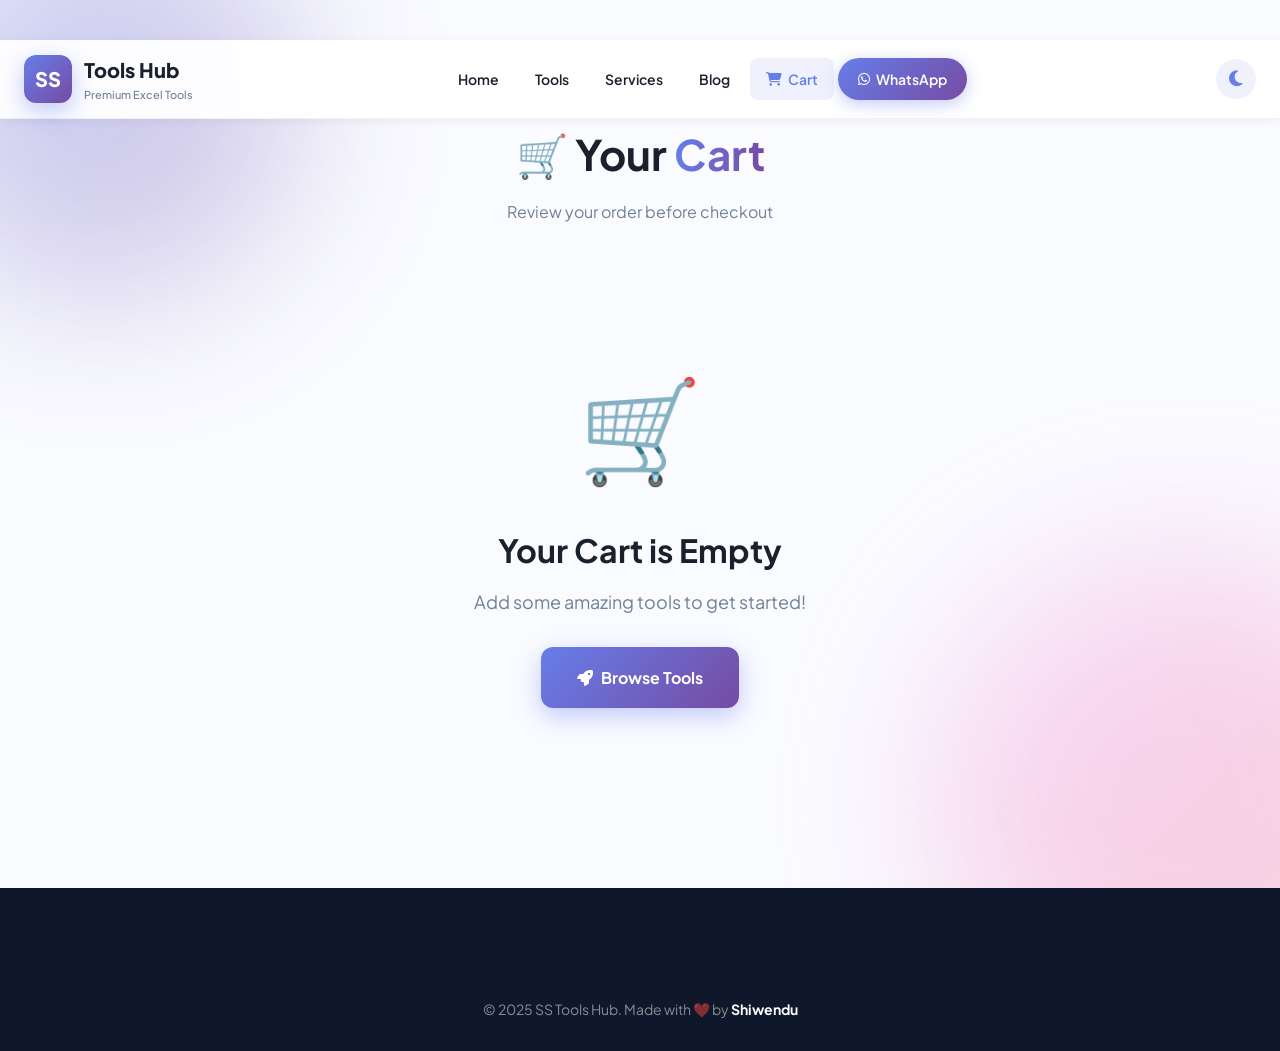
==== commit 7f2951ce: "Update cart.html" ====
--- a/cart.html
+++ b/cart.html
@@ -28,6 +28,7 @@
             <li><a href="index.html">Home</a></li>
             <li><a href="tools.html">Tools</a></li>
             <li><a href="services.html">Services</a></li>
+            <li><a href="blog.html">Blog</a></li>
             <li><a href="cart.html" class="active nav-cart-link">
                 <i class="fas fa-shopping-cart"></i> Cart 
                 <span class="nav-cart-badge">0</span>
@@ -120,6 +121,12 @@
         </div>
     `).join('');
     
+    // Generate available coupons from tools-data.js
+    let couponsHTML = '';
+    for (const [code, coupon] of Object.entries(COUPONS)) {
+        couponsHTML += `<strong>${code}</strong> - ${coupon.description}<br>`;
+    }
+    
     container.innerHTML = `
         <div class="cart-layout">
             <div class="cart-items-section">
@@ -169,22 +176,25 @@
                         <span>₹${total.toLocaleString('en-IN')}</span>
                     </div>
                     
-                    <button onclick="checkoutWhatsApp()" class="btn-checkout">
-                        <i class="fab fa-whatsapp"></i> Checkout via WhatsApp
+                    <a href="payment.html" class="btn-checkout" style="text-decoration: none;">
+                        <i class="fas fa-credit-card"></i> Proceed to Payment
+                    </a>
+                    <button onclick="checkoutWhatsApp()" class="btn-checkout" style="background: #25D366; margin-top: 12px;">
+                        <i class="fab fa-whatsapp"></i> Or Order via WhatsApp
                     </button>
                     
                     <div class="trust-badges">
                         <div class="trust-badge">
                             <i class="fas fa-shield-alt"></i>
-                            <span>Secure</span>
-                        </div>
-                        <div class="trust-badge">
-                            <i class="fas fa-undo"></i>
-                            <span>30-Day Refund</span>
+                            <span>100% Secure</span>
                         </div>
                         <div class="trust-badge">
                             <i class="fas fa-bolt"></i>
-                            <span>Instant</span>
+                            <span>Instant Delivery</span>
+                        </div>
+                        <div class="trust-badge">
+                            <i class="fas fa-headset"></i>
+                            <span>24/7 Support</span>
                         </div>
                     </div>
                 </div>
@@ -192,11 +202,7 @@
                 <div style="background: white; padding: 20px; border-radius: 16px; margin-top: 20px; box-shadow: 0 8px 24px rgba(0,0,0,0.08);">
                     <h4 style="margin-bottom: 12px;">🎁 Available Coupons:</h4>
                     <div style="font-size: 13px; color: #718096; line-height: 1.8;">
-                        <strong>FLASH50</strong> - 50% Flash Sale<br>
-                        <strong>WELCOME10</strong> - 10% off first order<br>
-                        <strong>BULK20</strong> - 20% off on 2+ tools<br>
-                        <strong>BUNDLE30</strong> - 30% off on 3+ tools<br>
-                        <strong>MEGA50</strong> - ₹5000 off above ₹15000
+                        ${couponsHTML}
                     </div>
                 </div>
             </div>
--- a/style.css
+++ b/style.css
@@ -2052,3 +2052,961 @@
         font-size: 12px;
     }
 }
+/* ============================================
+   PAYMENT PAGE STYLES
+   ============================================ */
+.payment-container {
+    background: white;
+    border-radius: 24px;
+    padding: 40px;
+    box-shadow: var(--shadow-md);
+}
+
+.payment-header {
+    text-align: center;
+    margin-bottom: 32px;
+    padding-bottom: 32px;
+    border-bottom: 2px solid #f1f5f9;
+}
+
+.payment-icon-large {
+    font-size: 80px;
+    margin-bottom: 16px;
+}
+
+.payment-header h1 {
+    font-size: 32px;
+    color: var(--dark);
+    margin-bottom: 8px;
+    font-weight: 800;
+}
+
+.payment-header p {
+    color: var(--gray);
+    font-size: 16px;
+}
+
+/* ORDER SUMMARY */
+.payment-order-summary {
+    background: #f8fafc;
+    border-radius: 16px;
+    padding: 24px;
+    margin-bottom: 32px;
+}
+
+.payment-order-summary h3 {
+    font-size: 18px;
+    color: var(--dark);
+    margin-bottom: 16px;
+    display: flex;
+    align-items: center;
+    gap: 8px;
+}
+
+.payment-order-summary h3 i {
+    color: var(--primary);
+}
+
+.order-item {
+    display: flex;
+    justify-content: space-between;
+    align-items: center;
+    padding: 12px 0;
+    border-bottom: 1px solid #e2e8f0;
+}
+
+.order-item:last-child {
+    border-bottom: none;
+}
+
+.order-item-info {
+    display: flex;
+    align-items: center;
+    gap: 12px;
+    flex: 1;
+}
+
+.order-item-info i {
+    font-size: 20px;
+}
+
+.order-item-info span {
+    font-weight: 600;
+    color: var(--dark);
+}
+
+.order-item-price {
+    font-weight: 700;
+    color: var(--primary);
+    font-size: 16px;
+}
+
+.order-total {
+    display: flex;
+    justify-content: space-between;
+    align-items: center;
+    margin-top: 16px;
+    padding-top: 16px;
+    border-top: 2px solid var(--primary);
+    font-size: 20px;
+    font-weight: 800;
+    color: var(--dark);
+}
+
+.total-amount {
+    color: var(--primary);
+    font-size: 28px;
+}
+
+/* PAYMENT METHODS */
+.payment-methods-section {
+    margin-bottom: 32px;
+}
+
+.payment-methods-section h3 {
+    font-size: 22px;
+    color: var(--dark);
+    margin-bottom: 8px;
+    display: flex;
+    align-items: center;
+    gap: 10px;
+}
+
+.payment-methods-section h3 i {
+    color: var(--primary);
+}
+
+.payment-subtitle {
+    color: var(--gray);
+    margin-bottom: 24px;
+}
+
+/* QR CODE SECTION */
+.qr-section {
+    background: linear-gradient(135deg, #f8fafc, #e2e8f0);
+    border-radius: 20px;
+    padding: 32px;
+    text-align: center;
+    display: grid;
+    grid-template-columns: 1fr auto 1fr;
+    align-items: center;
+    gap: 24px;
+    margin-bottom: 32px;
+}
+
+.qr-code-box {
+    background: white;
+    padding: 20px;
+    border-radius: 16px;
+    box-shadow: var(--shadow-md);
+    display: inline-block;
+}
+
+.qr-code-box img {
+    width: 250px;
+    height: 250px;
+    display: block;
+    margin: 0 auto;
+}
+
+.qr-label {
+    margin-top: 12px;
+    color: var(--dark);
+    font-weight: 700;
+    font-size: 14px;
+}
+
+.qr-divider {
+    color: var(--gray);
+    font-weight: 700;
+    font-size: 18px;
+    background: white;
+    padding: 12px 16px;
+    border-radius: 50%;
+    box-shadow: var(--shadow-sm);
+}
+
+.upi-id-section {
+    text-align: left;
+}
+
+.upi-label {
+    color: var(--gray);
+    margin-bottom: 8px;
+    font-size: 14px;
+}
+
+.upi-id-box {
+    background: white;
+    border: 2px dashed var(--primary);
+    padding: 16px;
+    border-radius: 12px;
+    display: flex;
+    align-items: center;
+    justify-content: space-between;
+    margin-bottom: 8px;
+}
+
+.upi-id-box span {
+    font-size: 18px;
+    font-weight: 700;
+    color: var(--dark);
+    font-family: monospace;
+}
+
+.btn-copy {
+    background: var(--primary);
+    color: white;
+    border: none;
+    padding: 8px 16px;
+    border-radius: 8px;
+    cursor: pointer;
+    font-weight: 600;
+    font-size: 13px;
+    display: flex;
+    align-items: center;
+    gap: 6px;
+}
+
+.btn-copy:hover {
+    background: var(--primary-dark);
+}
+
+.merchant-name {
+    color: var(--gray);
+    font-size: 13px;
+    font-style: italic;
+}
+
+/* UPI APPS */
+.upi-apps-section {
+    background: #f8fafc;
+    border-radius: 16px;
+    padding: 24px;
+    margin-bottom: 32px;
+}
+
+.apps-label {
+    text-align: center;
+    color: var(--gray);
+    margin-bottom: 20px;
+    font-weight: 600;
+}
+
+.upi-apps-grid {
+    display: grid;
+    grid-template-columns: repeat(4, 1fr);
+    gap: 16px;
+}
+
+.upi-app-btn {
+    display: flex;
+    flex-direction: column;
+    align-items: center;
+    gap: 8px;
+    padding: 16px;
+    background: white;
+    border-radius: 12px;
+    text-decoration: none;
+    color: var(--dark);
+    transition: all 0.3s;
+    box-shadow: var(--shadow-sm);
+}
+
+.upi-app-btn:hover {
+    transform: translateY(-3px);
+    box-shadow: var(--shadow-md);
+    color: var(--dark);
+}
+
+.app-icon {
+    width: 50px;
+    height: 50px;
+    border-radius: 12px;
+    display: flex;
+    align-items: center;
+    justify-content: center;
+    color: white;
+    font-size: 24px;
+}
+
+.upi-app-btn span {
+    font-weight: 600;
+    font-size: 13px;
+}
+
+/* INSTRUCTIONS */
+.payment-instructions {
+    background: linear-gradient(135deg, #fef3c7, #fff);
+    border-radius: 16px;
+    padding: 24px;
+    margin-bottom: 32px;
+    border: 2px solid #fbbf24;
+}
+
+.payment-instructions h3 {
+    font-size: 18px;
+    color: var(--dark);
+    margin-bottom: 20px;
+    display: flex;
+    align-items: center;
+    gap: 8px;
+}
+
+.payment-instructions h3 i {
+    color: #f59e0b;
+}
+
+.instruction-steps {
+    display: flex;
+    flex-direction: column;
+    gap: 16px;
+}
+
+.step {
+    display: flex;
+    align-items: flex-start;
+    gap: 16px;
+}
+
+.step-number {
+    width: 36px;
+    height: 36px;
+    background: var(--gradient);
+    color: white;
+    border-radius: 50%;
+    display: flex;
+    align-items: center;
+    justify-content: center;
+    font-weight: 800;
+    flex-shrink: 0;
+}
+
+.step-content strong {
+    display: block;
+    color: var(--dark);
+    margin-bottom: 4px;
+    font-size: 15px;
+}
+
+.step-content p {
+    color: var(--gray);
+    font-size: 13px;
+    margin: 0;
+}
+
+/* WHATSAPP CONFIRMATION */
+.payment-whatsapp-section {
+    background: linear-gradient(135deg, #d1fae5, #fff);
+    border-radius: 16px;
+    padding: 32px;
+    text-align: center;
+    margin-bottom: 32px;
+    border: 2px solid #10b981;
+}
+
+.payment-whatsapp-section h3 {
+    color: #065f46;
+    font-size: 22px;
+    margin-bottom: 8px;
+}
+
+.payment-whatsapp-section p {
+    color: #047857;
+    margin-bottom: 20px;
+}
+
+.btn-whatsapp-confirm {
+    background: #25D366;
+    color: white;
+    padding: 18px 36px;
+    border: none;
+    border-radius: 12px;
+    font-weight: 700;
+    font-size: 16px;
+    cursor: pointer;
+    display: inline-flex;
+    align-items: center;
+    gap: 10px;
+    box-shadow: 0 8px 24px rgba(37,211,102,0.4);
+    transition: all 0.3s;
+}
+
+.btn-whatsapp-confirm:hover {
+    background: #20b358;
+    transform: translateY(-3px);
+    box-shadow: 0 12px 32px rgba(37,211,102,0.5);
+}
+
+/* TRUST BADGES */
+.payment-trust {
+    display: grid;
+    grid-template-columns: repeat(4, 1fr);
+    gap: 16px;
+    padding: 24px;
+    background: #f8fafc;
+    border-radius: 16px;
+    margin-bottom: 24px;
+}
+
+.trust-badge-payment {
+    text-align: center;
+}
+
+.trust-badge-payment i {
+    display: block;
+    font-size: 28px;
+    color: var(--primary);
+    margin-bottom: 8px;
+}
+
+.trust-badge-payment span {
+    font-size: 12px;
+    font-weight: 600;
+    color: var(--dark);
+}
+
+/* HELP */
+.payment-help {
+    text-align: center;
+    padding: 16px;
+    color: var(--gray);
+    font-size: 14px;
+}
+
+.payment-help a {
+    color: var(--primary);
+    font-weight: 700;
+}
+
+/* RESPONSIVE */
+@media (max-width: 768px) {
+    .payment-container {
+        padding: 24px;
+    }
+    
+    .qr-section {
+        grid-template-columns: 1fr;
+        text-align: center;
+    }
+    
+    .qr-divider {
+        margin: 12px auto;
+    }
+    
+    .upi-id-section {
+        text-align: center;
+    }
+    
+    .upi-id-box {
+        flex-direction: column;
+        gap: 12px;
+    }
+    
+    .upi-id-box span {
+        font-size: 14px;
+        word-break: break-all;
+    }
+    
+    .upi-apps-grid {
+        grid-template-columns: repeat(2, 1fr);
+    }
+    
+    .payment-trust {
+        grid-template-columns: repeat(2, 1fr);
+    }
+    
+    .qr-code-box img {
+        width: 200px;
+        height: 200px;
+    }
+}
+/* ============================================
+   BLOG STYLES
+   ============================================ */
+.blog-header {
+    padding: 180px 0 40px;
+    text-align: center;
+}
+
+.blog-header h1 {
+    font-size: 56px;
+    font-weight: 800;
+    color: var(--dark);
+    margin-bottom: 16px;
+}
+
+.blog-header p {
+    font-size: 18px;
+    color: var(--gray);
+    margin-bottom: 40px;
+    max-width: 700px;
+    margin-left: auto;
+    margin-right: auto;
+}
+
+.blog-search {
+    max-width: 600px;
+    margin: 0 auto 30px;
+    position: relative;
+}
+
+.blog-search i {
+    position: absolute;
+    left: 20px;
+    top: 50%;
+    transform: translateY(-50%);
+    color: var(--gray);
+    font-size: 18px;
+}
+
+.blog-search input {
+    width: 100%;
+    padding: 16px 24px 16px 56px;
+    border: 2px solid #e2e8f0;
+    border-radius: 16px;
+    font-size: 16px;
+    font-family: inherit;
+    background: white;
+    box-shadow: var(--shadow-sm);
+}
+
+.blog-search input:focus {
+    outline: none;
+    border-color: var(--primary);
+}
+
+.blog-categories {
+    display: flex;
+    gap: 12px;
+    justify-content: center;
+    flex-wrap: wrap;
+    margin-bottom: 30px;
+}
+
+/* FEATURED ARTICLE */
+.featured-article {
+    margin-bottom: 60px;
+}
+
+.featured-blog-card {
+    background: white;
+    border-radius: 24px;
+    overflow: hidden;
+    box-shadow: var(--shadow-lg);
+    display: grid;
+    grid-template-columns: 1fr 1.5fr;
+    gap: 0;
+    cursor: pointer;
+    transition: all 0.3s;
+    position: relative;
+}
+
+.featured-blog-card:hover {
+    transform: translateY(-5px);
+    box-shadow: var(--shadow-lg);
+}
+
+.featured-blog-badge {
+    position: absolute;
+    top: 20px;
+    left: 20px;
+    background: #fbbf24;
+    color: var(--dark);
+    padding: 6px 16px;
+    border-radius: 100px;
+    font-weight: 800;
+    font-size: 12px;
+    z-index: 2;
+}
+
+.featured-blog-image {
+    min-height: 400px;
+    display: flex;
+    align-items: center;
+    justify-content: center;
+    color: white;
+    font-size: 100px;
+}
+
+.featured-blog-content {
+    padding: 40px;
+}
+
+.featured-blog-content h2 {
+    font-size: 32px;
+    color: var(--dark);
+    margin-bottom: 16px;
+    line-height: 1.2;
+}
+
+.featured-blog-content p {
+    color: var(--gray);
+    font-size: 16px;
+    line-height: 1.7;
+    margin-bottom: 24px;
+}
+
+/* BLOG GRID */
+.blog-grid {
+    display: grid;
+    grid-template-columns: repeat(3, 1fr);
+    gap: 24px;
+    margin-bottom: 60px;
+}
+
+.blog-card {
+    background: white;
+    border-radius: 20px;
+    overflow: hidden;
+    box-shadow: var(--shadow-md);
+    cursor: pointer;
+    transition: all 0.3s;
+    display: flex;
+    flex-direction: column;
+}
+
+.blog-card:hover {
+    transform: translateY(-10px);
+    box-shadow: var(--shadow-lg);
+}
+
+.blog-card-image {
+    height: 180px;
+    display: flex;
+    align-items: center;
+    justify-content: center;
+    color: white;
+    font-size: 60px;
+}
+
+.blog-card-content {
+    padding: 24px;
+    flex: 1;
+    display: flex;
+    flex-direction: column;
+}
+
+.blog-category-tag {
+    background: rgba(102,126,234,0.1);
+    color: var(--primary);
+    padding: 4px 12px;
+    border-radius: 100px;
+    font-size: 11px;
+    font-weight: 700;
+    display: inline-block;
+    margin-bottom: 12px;
+    width: fit-content;
+}
+
+.blog-card-content h3 {
+    font-size: 20px;
+    color: var(--dark);
+    margin-bottom: 12px;
+    line-height: 1.4;
+    font-weight: 800;
+}
+
+.blog-card-content p {
+    color: var(--gray);
+    font-size: 14px;
+    line-height: 1.6;
+    margin-bottom: 16px;
+    flex: 1;
+}
+
+.blog-meta {
+    display: flex;
+    gap: 16px;
+    font-size: 12px;
+    color: var(--gray);
+    margin-bottom: 16px;
+    flex-wrap: wrap;
+}
+
+.blog-meta span {
+    display: flex;
+    align-items: center;
+    gap: 6px;
+}
+
+.blog-meta i {
+    color: var(--primary);
+}
+
+.blog-read-more {
+    color: var(--primary);
+    font-weight: 700;
+    text-decoration: none;
+    display: inline-flex;
+    align-items: center;
+    gap: 6px;
+    margin-top: auto;
+}
+
+.blog-read-more:hover {
+    gap: 10px;
+}
+
+/* BLOG MODAL */
+.blog-modal {
+    position: fixed;
+    top: 0;
+    left: 0;
+    width: 100%;
+    height: 100%;
+    z-index: 99999;
+    display: flex;
+    align-items: center;
+    justify-content: center;
+    padding: 20px;
+}
+
+.blog-modal-overlay {
+    position: absolute;
+    top: 0;
+    left: 0;
+    width: 100%;
+    height: 100%;
+    background: rgba(0,0,0,0.8);
+    backdrop-filter: blur(10px);
+}
+
+.blog-modal-content {
+    position: relative;
+    background: white;
+    border-radius: 24px;
+    max-width: 900px;
+    width: 100%;
+    max-height: 90vh;
+    overflow-y: auto;
+    box-shadow: 0 30px 80px rgba(0,0,0,0.5);
+}
+
+.blog-modal-close {
+    position: absolute;
+    top: 20px;
+    right: 20px;
+    background: white;
+    width: 44px;
+    height: 44px;
+    border-radius: 50%;
+    border: none;
+    cursor: pointer;
+    font-size: 20px;
+    color: var(--dark);
+    box-shadow: var(--shadow-md);
+    z-index: 10;
+}
+
+.blog-modal-close:hover {
+    background: var(--primary);
+    color: white;
+}
+
+.blog-modal-header {
+    padding: 60px 40px;
+    color: white;
+    display: grid;
+    grid-template-columns: auto 1fr;
+    gap: 30px;
+    align-items: center;
+}
+
+.blog-modal-header > i {
+    font-size: 80px;
+}
+
+.blog-modal-header h1 {
+    font-size: 32px;
+    margin: 12px 0;
+    line-height: 1.2;
+}
+
+.blog-modal-body {
+    padding: 40px;
+    line-height: 1.8;
+    color: var(--dark);
+}
+
+.blog-modal-body h2 {
+    font-size: 24px;
+    color: var(--dark);
+    margin: 24px 0 12px;
+    font-weight: 800;
+}
+
+.blog-modal-body h3 {
+    font-size: 18px;
+    color: var(--dark);
+    margin: 20px 0 8px;
+    font-weight: 700;
+}
+
+.blog-modal-body p {
+    margin-bottom: 16px;
+    color: var(--gray);
+}
+
+.blog-modal-body ul, .blog-modal-body ol {
+    margin: 16px 0 16px 24px;
+    color: var(--gray);
+}
+
+.blog-modal-body li {
+    margin-bottom: 8px;
+}
+
+.blog-modal-body a {
+    color: var(--primary);
+    font-weight: 600;
+}
+
+.blog-modal-body strong {
+    color: var(--dark);
+}
+
+.blog-modal-footer {
+    padding: 24px 40px;
+    border-top: 2px solid #f1f5f9;
+    display: flex;
+    justify-content: space-between;
+    align-items: center;
+    flex-wrap: wrap;
+    gap: 16px;
+}
+
+.blog-share {
+    display: flex;
+    align-items: center;
+    gap: 8px;
+}
+
+.blog-share span {
+    font-weight: 600;
+    color: var(--dark);
+    margin-right: 8px;
+}
+
+.blog-share button {
+    width: 40px;
+    height: 40px;
+    border-radius: 50%;
+    border: none;
+    color: white;
+    cursor: pointer;
+    font-size: 16px;
+    transition: all 0.3s;
+}
+
+.blog-share button:hover {
+    transform: translateY(-3px);
+}
+
+/* NEWSLETTER */
+.newsletter-section {
+    background: var(--gradient);
+    border-radius: 24px;
+    padding: 60px 40px;
+    text-align: center;
+    color: white;
+    margin: 60px 0;
+}
+
+.newsletter-content h2 {
+    font-size: 36px;
+    margin-bottom: 12px;
+    font-weight: 800;
+}
+
+.newsletter-content > p {
+    font-size: 16px;
+    opacity: 0.9;
+    margin-bottom: 24px;
+}
+
+.newsletter-form {
+    max-width: 500px;
+    margin: 0 auto;
+    display: flex;
+    gap: 12px;
+}
+
+.newsletter-form input {
+    flex: 1;
+    padding: 16px 24px;
+    border: none;
+    border-radius: 12px;
+    font-size: 15px;
+    font-family: inherit;
+}
+
+.newsletter-form button {
+    padding: 16px 28px;
+    background: white;
+    color: var(--primary);
+    border: none;
+    border-radius: 12px;
+    font-weight: 700;
+    cursor: pointer;
+    display: flex;
+    align-items: center;
+    gap: 8px;
+    transition: all 0.3s;
+}
+
+.newsletter-form button:hover {
+    transform: translateY(-3px);
+    box-shadow: 0 8px 24px rgba(0,0,0,0.2);
+}
+
+.newsletter-trust {
+    margin-top: 16px;
+    font-size: 13px;
+    opacity: 0.8;
+}
+
+/* RESPONSIVE */
+@media (max-width: 968px) {
+    .featured-blog-card {
+        grid-template-columns: 1fr;
+    }
+    
+    .featured-blog-image {
+        min-height: 250px;
+    }
+    
+    .featured-blog-content {
+        padding: 24px;
+    }
+    
+    .featured-blog-content h2 {
+        font-size: 24px;
+    }
+    
+    .blog-grid {
+        grid-template-columns: 1fr;
+    }
+    
+    .blog-modal-header {
+        padding: 30px 24px;
+        grid-template-columns: 1fr;
+        text-align: center;
+    }
+    
+    .blog-modal-body {
+        padding: 24px;
+    }
+    
+    .blog-modal-footer {
+        padding: 16px 24px;
+    }
+    
+    .newsletter-form {
+        flex-direction: column;
+    }
+    
+    .newsletter-content h2 {
+        font-size: 28px;
+    }
+}
